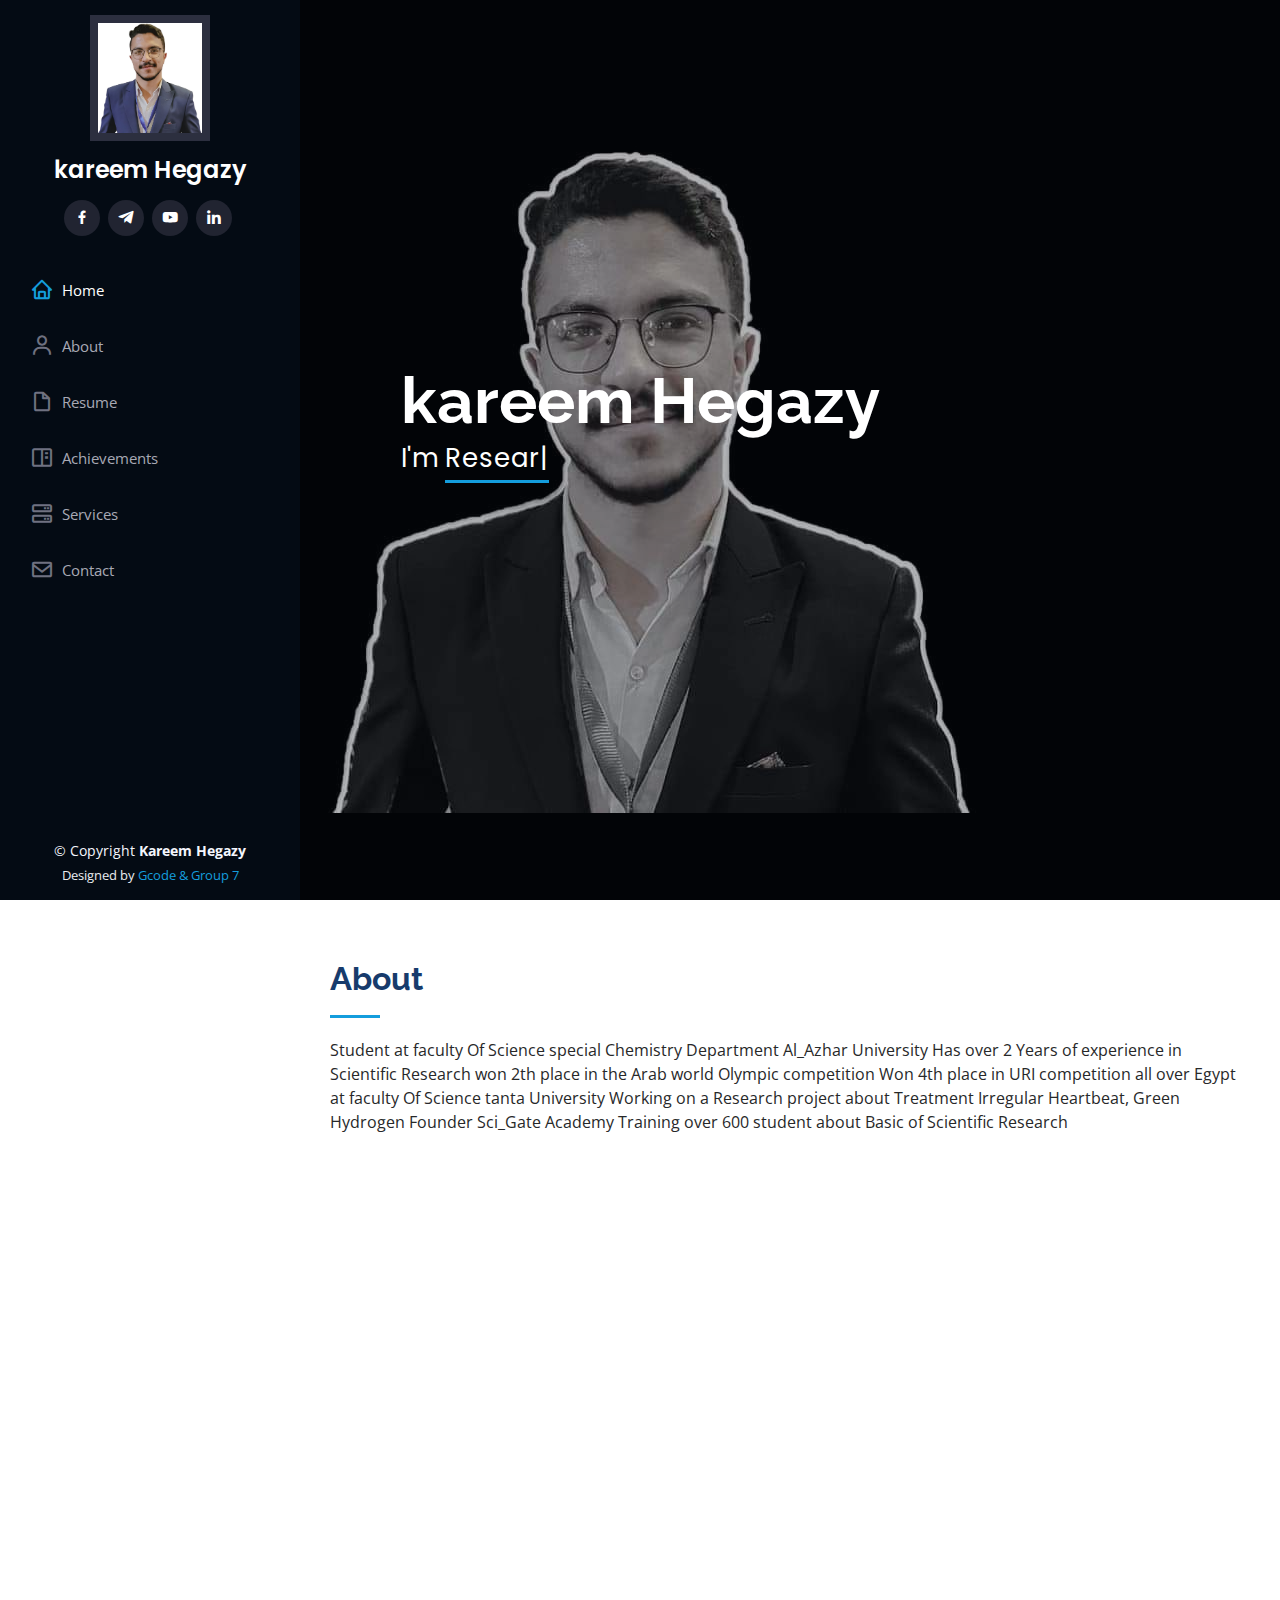
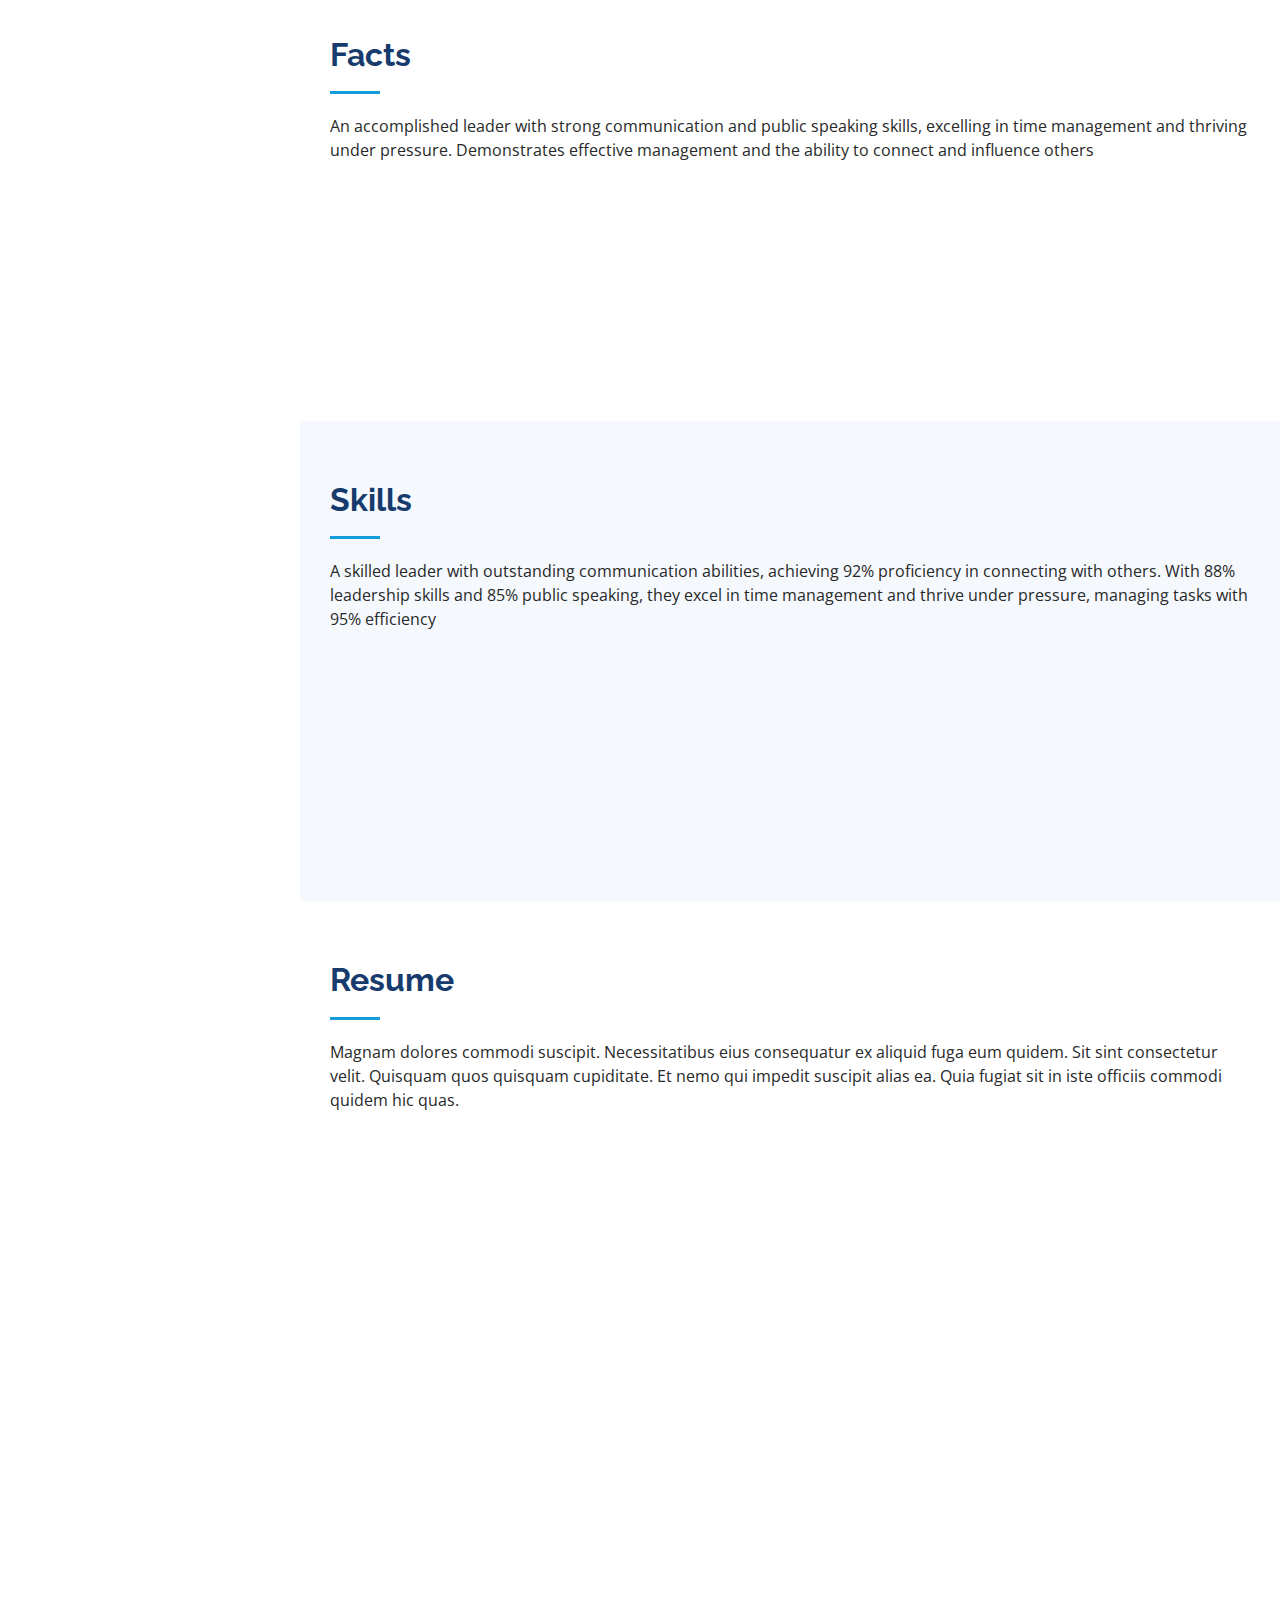
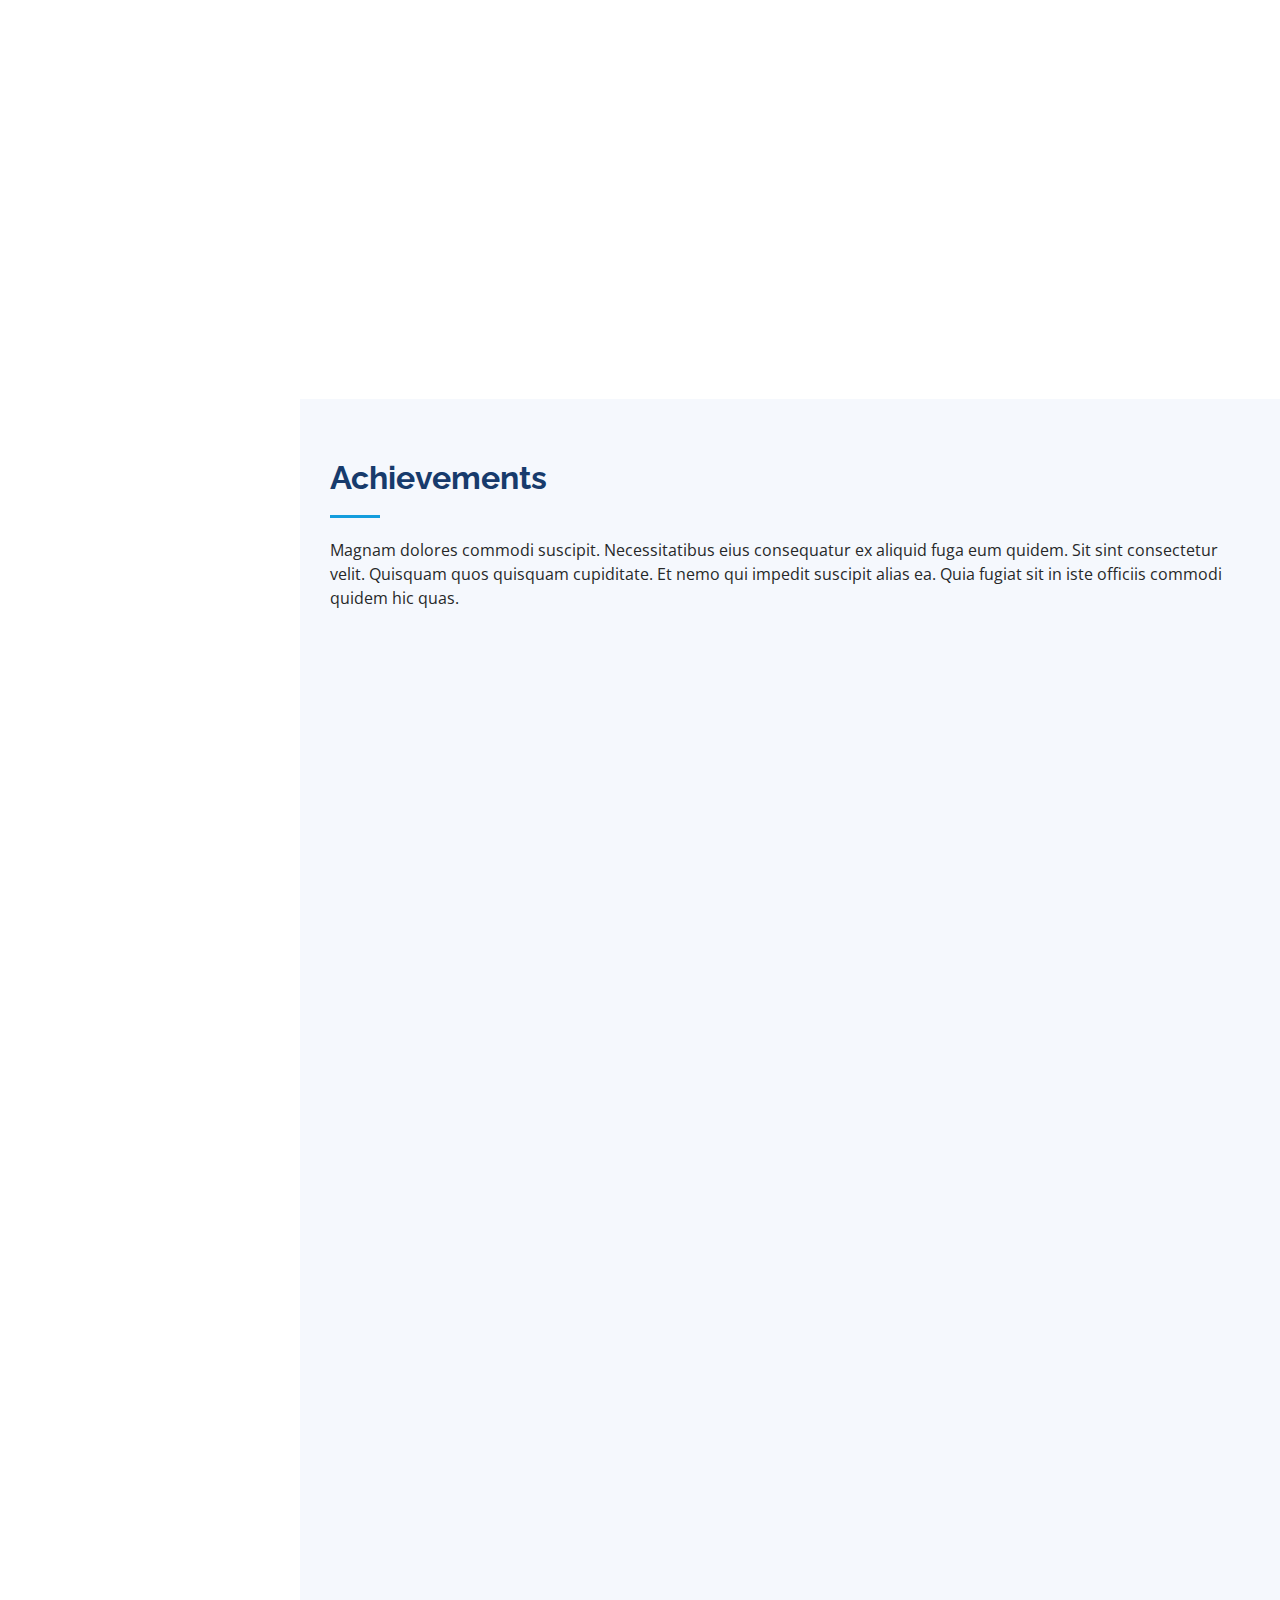
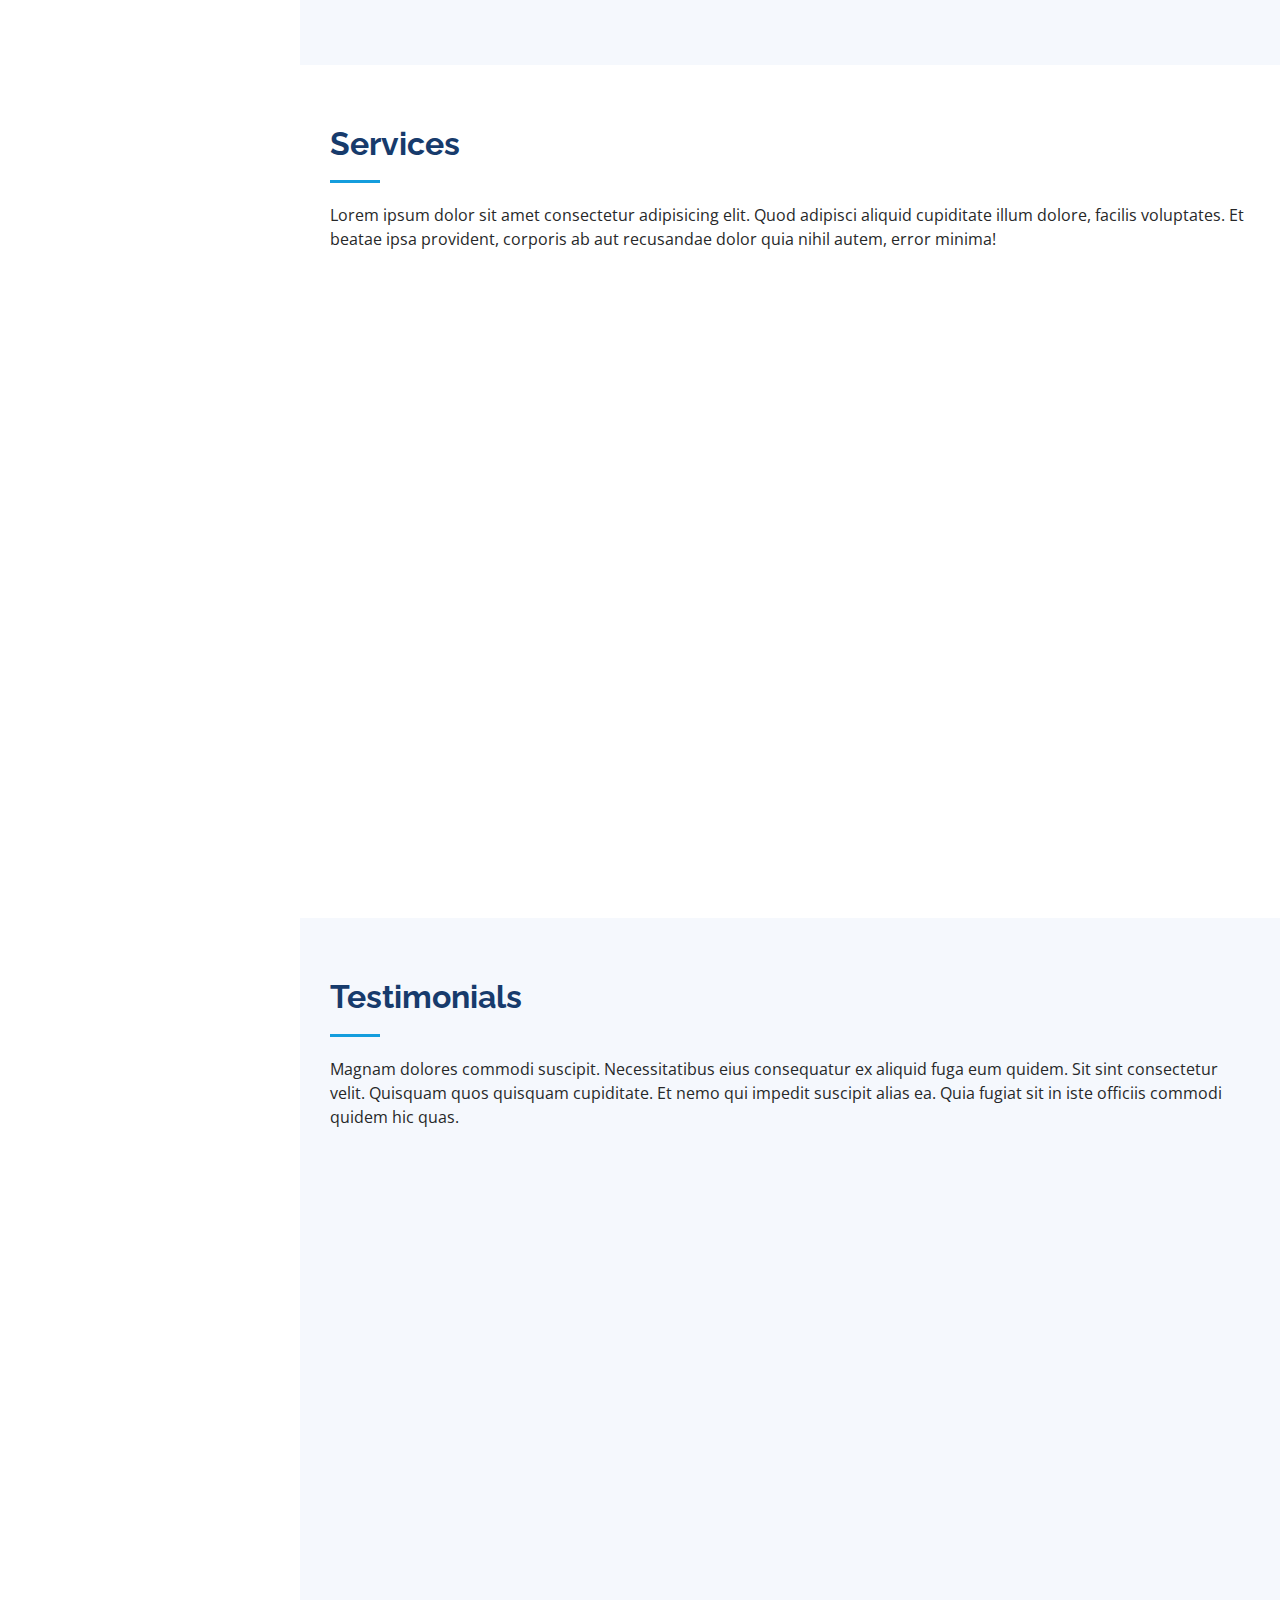
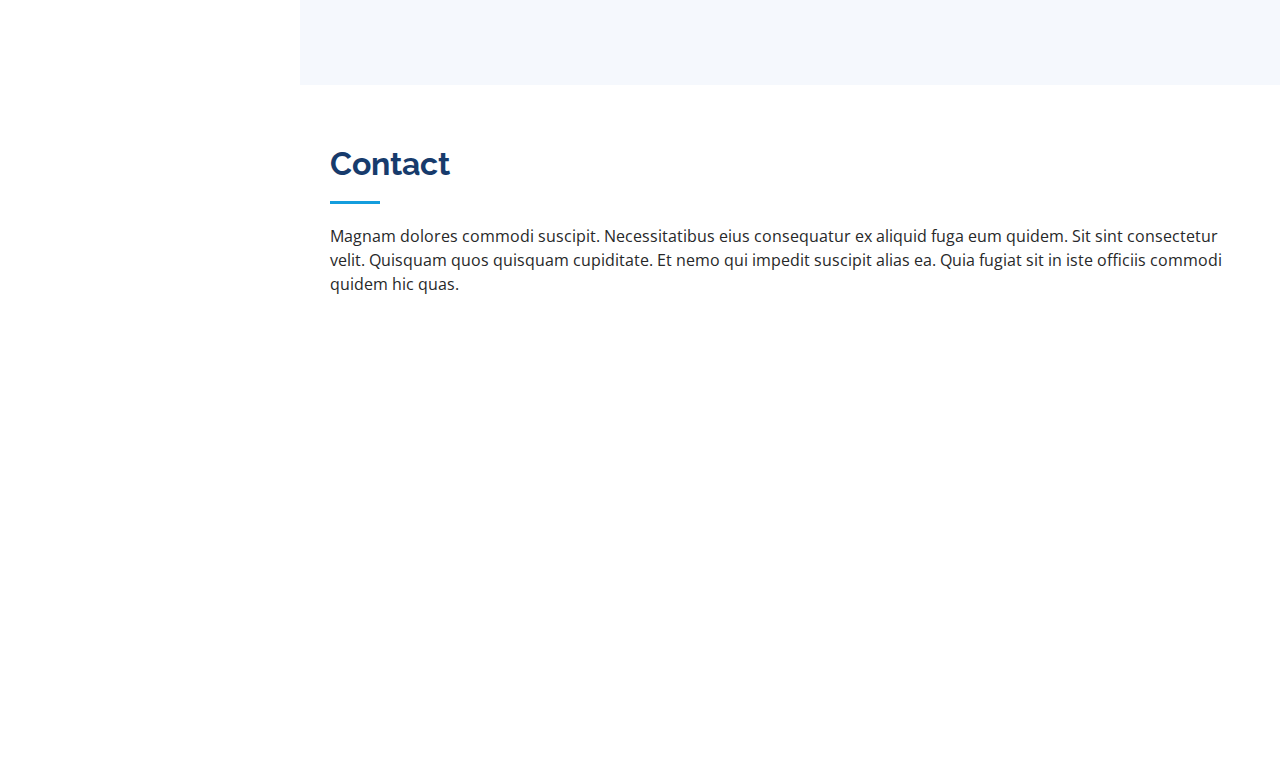
==== index.html @ bfe81e35 "files up" ====
<!DOCTYPE html>
<html lang="en">

<head>
  <meta charset="utf-8">
  <meta content="width=device-width, initial-scale=1.0" name="viewport">

  <title>Kareem Hegazy</title>
  <meta content="" name="description">
  <meta content="" name="keywords">

  <!-- Favicons -->
  <link href="assets/img/favicon.png" rel="icon">
  <link href="assets/img/apple-touch-icon.png" rel="apple-touch-icon">

  <!-- Google Fonts -->
  <link href="https://fonts.googleapis.com/css?family=Open+Sans:300,300i,400,400i,600,600i,700,700i|Raleway:300,300i,400,400i,500,500i,600,600i,700,700i|Poppins:300,300i,400,400i,500,500i,600,600i,700,700i" rel="stylesheet">

  <!-- Vendor CSS Files -->
  <link href="assets/vendor/aos/aos.css" rel="stylesheet">
  <link href="assets/vendor/bootstrap/css/bootstrap.min.css" rel="stylesheet">
  <link href="assets/vendor/bootstrap-icons/bootstrap-icons.css" rel="stylesheet">
  <link href="assets/vendor/boxicons/css/boxicons.min.css" rel="stylesheet">
  <link href="assets/vendor/glightbox/css/glightbox.min.css" rel="stylesheet">
  <link href="assets/vendor/swiper/swiper-bundle.min.css" rel="stylesheet">

  <!-- Template Main CSS File -->
  <link href="assets/css/style.css" rel="stylesheet">

  
</head>

<body>

  <!-- ======= Mobile nav toggle button ======= -->
  <i class="bi bi-list mobile-nav-toggle d-xl-none"></i>

  <!-- ======= Header ======= -->
  <header id="header">
    <div class="d-flex flex-column">

      <div class="profile">
        <img src="assets/img/gededa.jpg">
        <h1 class="text-light"><a href="index.html">kareem Hegazy</a></h1>
        <div class="social-links mt-3 text-center">
          <!-- <a href="#" class="twitter"><i class="bx bxl-twitter"></i></a> -->
          <a href="https://www.facebook.com/kareem.hegazy.944" class="facebook"><i class="bx bxl-facebook"></i></a>
          <a href="https://t.me/kareemHigazy" class="telegram"><i class="bx bxl-telegram"></i></a>
          <a href="https://youtube.com/@kareemhegazy7489?si=UJmuhd5gqZjFQ_Sa" class="youtube"><i class="bx bxl-youtube "></i></a>
          <a href="https://www.linkedin.com/in/kareem-hegazy-0a4496264" class="linkedin"><i class="bx bxl-linkedin"></i></a>
        </div>
      </div>

      <nav id="navbar" class="nav-menu navbar">
        <ul>
          <li><a href="#hero" class="nav-link scrollto active"><i class="bx bx-home"></i> <span>Home</span></a></li>
          <li><a href="#about" class="nav-link scrollto"><i class="bx bx-user"></i> <span>About</span></a></li>
          <li><a href="#resume" class="nav-link scrollto"><i class="bx bx-file-blank"></i> <span>Resume</span></a></li>
          <li><a href="#portfolio" class="nav-link scrollto"><i class="bx bx-book-content"></i> <span>Achievements</span></a></li>
          <li><a href="#services" class="nav-link scrollto"><i class="bx bx-server"></i> <span>Services</span></a></li>
          <li><a href="#contact" class="nav-link scrollto"><i class="bx bx-envelope"></i> <span>Contact</span></a></li>
        </ul>
      </nav><!-- .nav-menu -->
    </div>
  </header><!-- End Header -->

  <!-- ======= Hero Section ======= -->
  <section id="hero" class="d-flex flex-column justify-content-center align-items-center">
    <div class="hero-container" data-aos="fade-in">
      <h1>kareem Hegazy</h1>
      <p>I'm <span class="typed" data-typed-items=" Researcher, Chemist"></span></p>
    </div>
  </section><!-- End Hero -->

  <main id="main">

    <!-- ======= About Section ======= -->
    <section id="about" class="about">
      <div class="container">

        <div class="section-title">
          <h2>About</h2>
          <p>Student at faculty Of Science special Chemistry Department Al_Azhar University
             Has over 2 Years of experience in Scientific Research
             won 2th place in the Arab world Olympic competition
             Won 4th place in URI competition all over Egypt at faculty Of Science tanta University
             Working on a Research project about Treatment Irregular Heartbeat, Green Hydrogen
             Founder Sci_Gate Academy
             Training over 600 student about Basic of Scientific Research</p>
        </div>

        <div class="row">
          <div class="col-lg-4" data-aos="fade-right">
            <img src="assets/img/badlasoda.jpg" class="img-fluid" alt="">
          </div>
          <div class="col-lg-8 pt-4 pt-lg-0 content" data-aos="fade-left">
            <h3>Chemist &amp; Researcher.</h3>
            <p class="fst-italic">
              I don't like working hard, but being smart as usual. That's why these are facts about me
            </p>
            <div class="row">
              <div class="col-lg-6">
                <ul>
                  <li><i class="bi bi-chevron-right"></i> <strong>Birthday:</strong> <span>24 November 2002</span></li>
                  <li><i class="bi bi-chevron-right"></i> <strong>Website:</strong> <span>www.KareemHegazy.com</span></li>
                  <li><i class="bi bi-chevron-right"></i> <strong>Phone:</strong> <span>01125678826</span></li>
                  <li><i class="bi bi-chevron-right"></i> <strong>City:</strong> <span>Ain Shams-cairo</span></li>
                </ul>
                
              </div>
              <div class="col-lg-6">
                <ul>
                  <li><i class="bi bi-chevron-right"></i> <strong>Age:</strong> <span>21</span></li>
                  <li><i class="bi bi-chevron-right"></i> <strong>Degree:</strong> <span>student</span></li>
                  <li><i class="bi bi-chevron-right"></i> <strong>PhEmailone:</strong> <span>kareemhegazy57@gmail.com</span></li>
                  <!-- <li><i class="bi bi-chevron-right"></i> <strong>Freelance:</strong> <span>Available</span></li> -->
                </ul>
              </div>
            </div>
            <p>
              A visionary in the field of Chemistry, leading groundbreaking research in irregular heartbeat treatment and green hydrogen. Founder of Sci_Gate Academy, where he has trained over 600 students in the fundamentals of scientific research.            </p>
          </div>
        </div>

      </div>
    </section><!-- End About Section -->

    <!-- ======= Facts Section ======= -->
    <section id="facts" class="facts">
      <div class="container">

        <div class="section-title">
          <h2>Facts</h2>
          <p>An accomplished leader with strong communication and public speaking skills, excelling in time management and thriving under pressure. Demonstrates effective management and the ability to connect and influence others</p>
        </div>

        <div class="row no-gutters">

          <div class="col-lg-3 col-md-6 d-md-flex align-items-md-stretch" data-aos="fade-up">
            <div class="count-box">
              <i class="bi bi-emoji-smile"></i>
              <span data-purecounter-start="0" data-purecounter-end="232" data-purecounter-duration="1" class="purecounter"></span>
              <p><strong>Happy Clients</strong> consequuntur quae</p>
            </div>
          </div>

          <div class="col-lg-3 col-md-6 d-md-flex align-items-md-stretch" data-aos="fade-up" data-aos-delay="100">
            <div class="count-box">
              <i class="bi bi-journal-richtext"></i>
              <span data-purecounter-start="0" data-purecounter-end="521" data-purecounter-duration="1" class="purecounter"></span>
              <p><strong>Projects</strong> adipisci atque cum quia aut</p>
            </div>
          </div>

          <div class="col-lg-3 col-md-6 d-md-flex align-items-md-stretch" data-aos="fade-up" data-aos-delay="200">
            <div class="count-box">
              <i class="bi bi-headset"></i>
              <span data-purecounter-start="0" data-purecounter-end="1453" data-purecounter-duration="1" class="purecounter"></span>
              <p><strong>Hours Of Support</strong> aut commodi quaerat</p>
            </div>
          </div>

          <div class="col-lg-3 col-md-6 d-md-flex align-items-md-stretch" data-aos="fade-up" data-aos-delay="300">
            <div class="count-box">
              <i class="bi bi-people"></i>
              <span data-purecounter-start="0" data-purecounter-end="32" data-purecounter-duration="1" class="purecounter"></span>
              <p><strong>Hard Workers</strong> rerum asperiores dolor</p>
            </div>
          </div>

        </div>

      </div>
    </section><!-- End Facts Section -->

    <!-- ======= Skills Section ======= -->
    <section id="skills" class="skills section-bg">
      <div class="container">

        <div class="section-title">
          <h2>Skills</h2>
          <p>A skilled leader with outstanding communication abilities, achieving 92% proficiency in connecting with others. With 88% leadership skills and 85% public speaking, they excel in time management and thrive under pressure, managing tasks with 95% efficiency</p>
        </div>

        <div class="row skills-content">

          <div class="col-lg-6" data-aos="fade-up">

            <div class="progress">
              <span class="skill">ledearship<i class="val">88%</i></span>
              <div class="progress-bar-wrap">
                <div class="progress-bar" role="progressbar" aria-valuenow="88" aria-valuemin="0" aria-valuemax="100"></div>
              </div>
            </div>

            <div class="progress">
              <span class="skill">Time management <i class="val">85%</i></span>
              <div class="progress-bar-wrap">
                <div class="progress-bar" role="progressbar" aria-valuenow="85" aria-valuemin="0" aria-valuemax="100"></div>
              </div>
            </div>

            <div class="progress">
              <span class="skill">communication <i class="val">92%</i></span>
              <div class="progress-bar-wrap">
                <div class="progress-bar" role="progressbar" aria-valuenow="92" aria-valuemin="0" aria-valuemax="100"></div>
              </div>
            </div>

          </div>

          <div class="col-lg-6" data-aos="fade-up" data-aos-delay="100">

            <div class="progress">
              <span class="skill">management <i class="val">82%</i></span>
              <div class="progress-bar-wrap">
                <div class="progress-bar" role="progressbar" aria-valuenow="82" aria-valuemin="0" aria-valuemax="100"></div>
              </div>
            </div>

            <div class="progress">
              <span class="skill">work under pressure <i class="val">95%</i></span>
              <div class="progress-bar-wrap">
                <div class="progress-bar" role="progressbar" aria-valuenow="95" aria-valuemin="0" aria-valuemax="100"></div>
              </div>
            </div>

            <div class="progress">
              <span class="skill">Public speaking <i class="val">85%</i></span>
              <div class="progress-bar-wrap">
                <div class="progress-bar" role="progressbar" aria-valuenow="85" aria-valuemin="0" aria-valuemax="100"></div>
              </div>
            </div>

          </div>

        </div>

      </div>
    </section><!-- End Skills Section -->

    <!-- ======= Resume Section ======= -->
    <section id="resume" class="resume">
      <div class="container">

        <div class="section-title">
          <h2>Resume</h2>
          <p>Magnam dolores commodi suscipit. Necessitatibus eius consequatur ex aliquid fuga eum quidem. Sit sint consectetur velit. Quisquam quos quisquam cupiditate. Et nemo qui impedit suscipit alias ea. Quia fugiat sit in iste officiis commodi quidem hic quas.</p>
        </div>

        <div class="row">
          <div class="col-lg-6" data-aos="fade-up">
            <h3 class="resume-title">Sumary</h3>
            <div class="resume-item pb-0">
              <h4>Kareem Hegazy</h4>
              <p><em>Lorem ipsum dolor sit amet consectetur adipisicing elit. At, corrupti! Possimus asperiores molestias iure expedita velit ipsam commodi magni, cum modi voluptate ut, sed obcaecati corporis officia dolore suscipit veniam.</em></p>
              <ul>
                <li>Portland par 127,Orlando, FL</li>
                <li>01125678826</li>
                <li>kareemhegazy57@gmail.com</li>
              </ul>
            </div>

            <h3 class="resume-title">Education</h3>
            <div class="resume-item">
              <h4>Chemist &amp; Researcher</h4>
              <h5>2021 - 2025</h5>
              <p><em>sky Academy,agri youth Academy</em></p>
              <p>Student at faculty Of Science special Chemistry Department Al_Azhar University</p>
            </div>
            <div class="resume-item">
              <h4>Researcher</h4>
              <h5>2022 - 2024</h5>
              <p><em>sci-gate</em></p>
              <p>Lorem ipsum dolor sit amet consectetur, adipisicing elit. Necessitatibus nemo vel repellat voluptatibus in nulla animi quo? Deleniti laborum sit est eius inventore accusamus in eveniet delectus, ipsum magni esse.</p>
            </div>
          </div>
          <div class="col-lg-6" data-aos="fade-up" data-aos-delay="100">
            <h3 class="resume-title">Professional Experience</h3>
            <div class="resume-item">
              <h4>Chemist & Researcher</h4>
              <h5>2022 - 2024</h5>
              <p><em>sci-gate </em></p>
              <ul>
                <li>Conducted research on special chemistry projects related to chemical properties and processes</li>
                <li>Collaborated with a team of chemists to analyze chemical compounds and enhance lab techniques. </li>
                <li>Utilized advanced laboratory equipment and chemical analysis software to perform experiments.</li>
                <li>Assisted in mentoring junior researchers and students in the chemistry department.</li>
              </ul>
            </div>
            <div class="resume-item">
              <h4>Student Researcher</h4>
              <h5>2021 - 2022</h5>
              <p><em>Faculty of Science, Al-Azhar University</em></p>
              <ul>
                <li>Participated in academic research projects in special chemistry fields..</li>
                <li>Worked closely with professors and peers to develop experimental methods.</li>
                <li>Analyzed data using scientific methods and reported findings to supervisors.</li>
                <li>Assisted in preparing lab reports and documentation for ongoing research projects</li>
              </ul>
            </div>
          </div>
        </div>

      </div>
    </section><!-- End Resume Section -->

    <!-- ======= Portfolio Section ======= -->
    <section id="portfolio" class="portfolio section-bg">
      <div class="container">

        <div class="section-title">
          <h2>Achievements</h2>
          <p>Magnam dolores commodi suscipit. Necessitatibus eius consequatur ex aliquid fuga eum quidem. Sit sint consectetur velit. Quisquam quos quisquam cupiditate. Et nemo qui impedit suscipit alias ea. Quia fugiat sit in iste officiis commodi quidem hic quas.</p>
        </div>

        <div class="row" data-aos="fade-up">
          <div class="col-lg-12 d-flex justify-content-center">
            <ul id="portfolio-flters">
              <li data-filter="*" class="filter-active">All</li>
              <li data-filter=".filter-app">1</li>
              <li data-filter=".filter-card">2</li>
              <li data-filter=".filter-web">3</li>
            </ul>
          </div>
        </div>

        <div class="row portfolio-container" data-aos="fade-up" data-aos-delay="100">

          <div class="col-lg-4 col-md-6 portfolio-item filter-app">
            <div class="portfolio-wrap">
              <img src="assets/img/portfolio/pro-1.jpg" class="img-fluid" alt="">
              <div class="portfolio-links">
                <a href="assets/img/portfolio/pro-2.jpg" data-gallery="portfolioGallery" class="portfolio-lightbox" title="App 1"><i class="bx bx-plus"></i></a>
                <a href="portfolio-details.html" title="More Details"><i class="bx bx-link"></i></a>
              </div>
            </div>
          </div>

          <div class="col-lg-4 col-md-6 portfolio-item filter-web">
            <div class="portfolio-wrap">
              <img src="assets/img/portfolio/pro-3.jpg" class="img-fluid" alt="">
              <div class="portfolio-links">
                <a href="assets/img/portfolio/pro-4.jpg" data-gallery="portfolioGallery" class="portfolio-lightbox" title="Web 3"><i class="bx bx-plus"></i></a>
                <a href="portfolio-details.html" title="More Details"><i class="bx bx-link"></i></a>
              </div>
            </div>
          </div>

          <div class="col-lg-4 col-md-6 portfolio-item filter-app">
            <div class="portfolio-wrap">
              <img src="assets/img/portfolio/pro-5.jpg" class="img-fluid" alt="">
              <div class="portfolio-links">
                <a href="assets/img/portfolio/pro-6.jpg" data-gallery="portfolioGallery" class="portfolio-lightbox" title="App 2"><i class="bx bx-plus"></i></a>
                <a href="portfolio-details.html" title="More Details"><i class="bx bx-link"></i></a>
              </div>
            </div>
          </div>

          <div class="col-lg-4 col-md-6 portfolio-item filter-card">
            <div class="portfolio-wrap">
              <img src="assets/img/portfolio/pro-7.jpg" class="img-fluid" alt="">
              <div class="portfolio-links">
                <a href="assets/img/portfolio/pro-8.jpg" data-gallery="portfolioGallery" class="portfolio-lightbox" title="Card 2"><i class="bx bx-plus"></i></a>
                <a href="portfolio-details.html" title="More Details"><i class="bx bx-link"></i></a>
              </div>
            </div>
          </div>

          <div class="col-lg-4 col-md-6 portfolio-item filter-web">
            <div class="portfolio-wrap">
              <img src="assets/img/portfolio/pro-9.jpg" class="img-fluid" alt="">
              <div class="portfolio-links">
                <a href="assets/img/portfolio/pro-10.jpg" data-gallery="portfolioGallery" class="portfolio-lightbox" title="Web 2"><i class="bx bx-plus"></i></a>
                <a href="portfolio-details.html" title="More Details"><i class="bx bx-link"></i></a>
              </div>
            </div>
          </div>

          <div class="col-lg-4 col-md-6 portfolio-item filter-app">
            <div class="portfolio-wrap">
              <img src="assets/img/portfolio/pro-11.jpg" class="img-fluid" alt="">
              <div class="portfolio-links">
                <a href="assets/img/portfolio/pro-12.jpg" data-gallery="portfolioGallery" class="portfolio-lightbox" title="App 3"><i class="bx bx-plus"></i></a>
                <a href="portfolio-details.html" title="More Details"><i class="bx bx-link"></i></a>
              </div>
            </div>
          </div>

          <div class="col-lg-4 col-md-6 portfolio-item filter-card">
            <div class="portfolio-wrap">
              <img src="assets/img/portfolio/pro-11.jpg" class="img-fluid" alt="">
              <div class="portfolio-links">
                <a href="assets/img/portfolio/pro-5.jpg" data-gallery="portfolioGallery" class="portfolio-lightbox" title="Card 1"><i class="bx bx-plus"></i></a>
                <a href="portfolio-details.html" title="More Details"><i class="bx bx-link"></i></a>
              </div>
            </div>
          </div>

          <div class="col-lg-4 col-md-6 portfolio-item filter-card">
            <div class="portfolio-wrap">
              <img src="assets/img/portfolio/pro-5.jpg" class="img-fluid" alt="">
              <div class="portfolio-links">
                <a href="assets/img/portfolio/pro-8.jpg" data-gallery="portfolioGallery" class="portfolio-lightbox" title="Card 3"><i class="bx bx-plus"></i></a>
                <a href="portfolio-details.html" title="More Details"><i class="bx bx-link"></i></a>
              </div>
            </div>
          </div>

          <div class="col-lg-4 col-md-6 portfolio-item filter-web">
            <div class="portfolio-wrap">
              <img src="assets/img/portfolio/pro-7.jpg" class="img-fluid" alt="">
              <div class="portfolio-links">
                <a href="assets/img/portfolio/pro-4.jpg" data-gallery="portfolioGallery" class="portfolio-lightbox" title="Web 3"><i class="bx bx-plus"></i></a>
                <a href="portfolio-details.html" title="More Details"><i class="bx bx-link"></i></a>
              </div>
            </div>
          </div>

        </div>

      </div>
    </section><!-- End Portfolio Section -->

    <!-- ======= Services Section ======= -->
    <section id="services" class="services">
      <div class="container">

        <div class="section-title">
          <h2>Services</h2>
          <p>
            Lorem ipsum dolor sit amet consectetur adipisicing elit. Quod adipisci aliquid cupiditate illum dolore, facilis voluptates. Et beatae ipsa provident, corporis ab aut recusandae dolor quia nihil autem, error minima!
        </p>
      
          </div>

        <div class="row">
          <div class="col-lg-4 col-md-6 icon-box" data-aos="fade-up">
            <div class="icon"><i class="bi bi-briefcase"></i></div>
            <h4 class="title"><a href="">courses</a></h4>
            <p class="description">Lorem ipsum dolor sit amet consectetur adipisicing elit. Id veniam at in fugit quibusdam. Magni nam, hic ullam iste reiciendis ea in provident repellendus atque, quisquam eligendi quae tempora ducimus!</p>
          </div>
          <div class="col-lg-4 col-md-6 icon-box" data-aos="fade-up" data-aos-delay="100">
            <div class="icon"><i class="bi bi-card-checklist"></i></div>
            <h4 class="title"><a href="">Training</a></h4>
            <p class="description">Lorem ipsum dolor sit, amet consectetur adipisicing elit. Culpa nisi consequatur exercitationem autem cupiditate. Voluptate quae molestias accusamus eveniet tempora, vitae repellat eligendi dolor fugit, veritatis debitis perspiciatis officia quidem.</p>
          </div>
          <div class="col-lg-4 col-md-6 icon-box" data-aos="fade-up" data-aos-delay="200">
            <div class="icon"><i class="bi bi-bar-chart"></i></div>
            <h4 class="title"><a href="">Monitor</a></h4>
            <p class="description">Lorem ipsum, dolor sit amet consectetur adipisicing elit. Possimus, officiis vel doloremque, veniam perferendis accusamus iure vero, autem ea iusto magni? Pariatur provident quis obcaecati nemo asperiores consequatur labore alias!</p>
          </div>
          <div class="col-lg-4 col-md-6 icon-box" data-aos="fade-up" data-aos-delay="300">
            <div class="icon"><i class="bi bi-binoculars"></i></div>
            <h4 class="title"><a href="">Spreading knowledge</a></h4>
            <p class="description">Lorem ipsum, dolor sit amet consectetur adipisicing elit. Natus accusamus est necessitatibus quidem perferendis sed in maxime nostrum ut dolorem, ex dicta perspiciatis dolor, nobis quisquam ad quod modi eius?</p>
          </div>
          <div class="col-lg-4 col-md-6 icon-box" data-aos="fade-up" data-aos-delay="400">
            <div class="icon"><i class="bi bi-brightness-high"></i></div>
            <h4 class="title"><a href="">Content creationing</a></h4>
            <p class="description">Lorem ipsum dolor sit, amet consectetur adipisicing elit. Corrupti ducimus excepturi accusantium ea rem doloribus harum hic facere eos illum ab laboriosam ad totam officia incidunt optio, repellat atque debitis?</p>
          </div>
          <div class="col-lg-4 col-md-6 icon-box" data-aos="fade-up" data-aos-delay="500">
            <div class="icon"><i class="bi bi-calendar4-week"></i></div>
            <h4 class="title"><a href="">Scientific Research</a></h4>
            <p class="description">Lorem ipsum dolor sit amet consectetur adipisicing elit. Est modi impedit iusto ducimus voluptas eligendi, sint sunt exercitationem? Sit suscipit quasi expedita at pariatur asperiores deleniti unde vel commodi repudiandae.</p>
          </div>
        </div>

      </div>
    </section><!-- End Services Section -->

    <!-- ======= Testimonials Section ======= -->
    <section id="testimonials" class="testimonials section-bg">
      <div class="container">

        <div class="section-title">
          <h2>Testimonials</h2>
          <p>Magnam dolores commodi suscipit. Necessitatibus eius consequatur ex aliquid fuga eum quidem. Sit sint consectetur velit. Quisquam quos quisquam cupiditate. Et nemo qui impedit suscipit alias ea. Quia fugiat sit in iste officiis commodi quidem hic quas.</p>
        </div>

        <div class="testimonials-slider swiper" data-aos="fade-up" data-aos-delay="100">
          <div class="swiper-wrapper">

            <div class="swiper-slide">
              <div class="testimonial-item" data-aos="fade-up">
                <p>
                  <i class="bx bxs-quote-alt-left quote-icon-left"></i>
                  Proin iaculis purus consequat sem cure digni ssim donec porttitora entum suscipit rhoncus. Accusantium quam, ultricies eget id, aliquam eget nibh et. Maecen aliquam, risus at semper.
                  <i class="bx bxs-quote-alt-right quote-icon-right"></i>
                </p>
                <img src="assets/img/testimonials/testimonials-1.jpg" class="testimonial-img" alt="">
                <h3>Saul Goodman</h3>
                <h4>Ceo &amp; Founder</h4>
              </div>
            </div><!-- End testimonial item -->

            <div class="swiper-slide">
              <div class="testimonial-item" data-aos="fade-up" data-aos-delay="100">
                <p>
                  <i class="bx bxs-quote-alt-left quote-icon-left"></i>
                  Export tempor illum tamen malis malis eram quae irure esse labore quem cillum quid cillum eram malis quorum velit fore eram velit sunt aliqua noster fugiat irure amet legam anim culpa.
                  <i class="bx bxs-quote-alt-right quote-icon-right"></i>
                </p>
                <img src="assets/img/testimonials/testimonials-2.jpg" class="testimonial-img" alt="">
                <h3>Sara Wilsson</h3>
                <h4>Designer</h4>
              </div>
            </div><!-- End testimonial item -->

            <div class="swiper-slide">
              <div class="testimonial-item" data-aos="fade-up" data-aos-delay="200">
                <p>
                  <i class="bx bxs-quote-alt-left quote-icon-left"></i>
                  Enim nisi quem export duis labore cillum quae magna enim sint quorum nulla quem veniam duis minim tempor labore quem eram duis noster aute amet eram fore quis sint minim.
                  <i class="bx bxs-quote-alt-right quote-icon-right"></i>
                </p>
                <img src="assets/img/testimonials/testimonials-3.jpg" class="testimonial-img" alt="">
                <h3>Jena Karlis</h3>
                <h4>Store Owner</h4>
              </div>
            </div><!-- End testimonial item -->

            <div class="swiper-slide">
              <div class="testimonial-item" data-aos="fade-up" data-aos-delay="300">
                <p>
                  <i class="bx bxs-quote-alt-left quote-icon-left"></i>
                  Fugiat enim eram quae cillum dolore dolor amet nulla culpa multos export minim fugiat minim velit minim dolor enim duis veniam ipsum anim magna sunt elit fore quem dolore labore illum veniam.
                  <i class="bx bxs-quote-alt-right quote-icon-right"></i>
                </p>
                <img src="assets/img/testimonials/ghareeb.jpg" class="testimonial-img" alt="">
                <h3>Gharib shaban</h3>
                <h4>Freelancer</h4>
              </div>
            </div><!-- End testimonial item -->

            <div class="swiper-slide">
              <div class="testimonial-item" data-aos="fade-up" data-aos-delay="400">
                <p>
                  <i class="bx bxs-quote-alt-left quote-icon-left"></i>
                  Quis quorum aliqua sint quem legam fore sunt eram irure aliqua veniam tempor noster veniam enim culpa labore duis sunt culpa nulla illum cillum fugiat legam esse veniam culpa fore nisi cillum quid.
                  <i class="bx bxs-quote-alt-right quote-icon-right"></i>
                </p>
                <img src="assets/img/testimonials/testimonials-5.jpg" class="testimonial-img" alt="">
                <h3>John Larson</h3>
                <h4>Entrepreneur</h4>
              </div>
            </div><!-- End testimonial item -->

          </div>
          <div class="swiper-pagination"></div>
        </div>

      </div>
    </section><!-- End Testimonials Section -->

    <!-- ======= Contact Section ======= -->
    <section id="contact" class="contact">
      <div class="container">

        <div class="section-title">
          <h2>Contact</h2>
          <p>Magnam dolores commodi suscipit. Necessitatibus eius consequatur ex aliquid fuga eum quidem. Sit sint consectetur velit. Quisquam quos quisquam cupiditate. Et nemo qui impedit suscipit alias ea. Quia fugiat sit in iste officiis commodi quidem hic quas.</p>
        </div>

        <div class="row" data-aos="fade-in">

          <div class="col-lg-5 d-flex align-items-stretch">
            <div class="info">
              <div class="address">
                <i class="bi bi-geo-alt"></i>
                <h4>Location:</h4>
                <p>Ain Shams-cairo</p>
              </div>

              <div class="email">
                <i class="bi bi-envelope"></i>
                <h4>Email:</h4>
                <p>kareemhegazy57@gmail.com</p>
              </div>

              <div class="phone">
                <i class="bi bi-phone"></i>
                <h4>Call:</h4>
                <p>01125678806</p>
              </div>
<!-- <p>https://maps.app.goo.gl/MX7KQZdFYNLUPtak7?g_st=ac</p> -->
              <!-- <iframe src="https://www.google.com/maps/dir/30.1313143,31.3397832/Al+shams+club+-+Gate+1/@30.1285715,31.3498602,13z/data=!4m6!4m5!1m0!1m2!1m1!1s0x145815136632ba73:0x87debdc7a7fa8005!3e0" frameborder="0" style="border:0; width: 100%; height: 290px;" allowfullscreen></iframe> -->
              <!-- <div class="whatsp">
                <i class="bi bi-whatsap"></i>
                <h4>Call:</h4>
                <p>01125678806</p>
              </div> -->
            </div>

          </div>

          <!-- <div class="col-lg-7 mt-5 mt-lg-0 d-flex align-items-stretch">
            <form action="forms/contact.php" method="post" role="form" class="php-email-form">
              <div class="row">
                <div class="form-group col-md-6">
                  <label for="name">Your Name</label>
                  <input type="text" name="name" class="form-control" id="name" required>
                </div>
                <div class="form-group col-md-6">
                  <label for="name">Your Email</label>
                  <input type="email" class="form-control" name="email" id="email" required>
                </div>
              </div>
              <div class="form-group">
                <label for="name">Subject</label>
                <input type="text" class="form-control" name="subject" id="subject" required>
              </div>
              <div class="form-group">
                <label for="name">Message</label>
                <textarea class="form-control" name="message" rows="10" required></textarea>
              </div>
              <div class="my-3">
                <div class="loading">Loading</div>
                <div class="error-message"></div>
                <div class="sent-message">Your message has been sent. Thank you!</div>
              </div>
              <div class="text-center"><button type="submit">Send Message</button></div>
            </form>
          </div>

        </div>

      </div> -->
    </section>
    
    <!-- End Contact Section -->

  <!-- </main>End #main -->

  <!-- ======= Footer ======= -->
  <footer id="footer">
    <div class="container">
      <div class="copyright">
        &copy; Copyright <strong><span>Kareem Hegazy</span></strong>
      </div>
      <div class="credits">
       
        Designed by <a href=/">Gcode & Group 7</a>
      </div>
    </div>
  </footer><!-- End  Footer -->
  <a href="#" class="back-to-top d-flex align-items-center justify-content-center"><i class="bi bi-arrow-up-short"></i></a>
  <!-- Vendor JS Files -->
  <script src="assets/vendor/purecounter/purecounter_vanilla.js"></script>
  <script src="assets/vendor/aos/aos.js"></script>
  <script src="assets/vendor/bootstrap/js/bootstrap.bundle.min.js"></script>
  <script src="assets/vendor/glightbox/js/glightbox.min.js"></script>
  <script src="assets/vendor/isotope-layout/isotope.pkgd.min.js"></script>
  <script src="assets/vendor/swiper/swiper-bundle.min.js"></script>
  <script src="assets/vendor/typed.js/typed.umd.js"></script>
  <script src="assets/vendor/waypoints/noframework.waypoints.js"></script>
  <script src="assets/vendor/php-email-form/validate.js"></script>
  <!-- Template Main JS File -->
  <script src="assets/js/main.js"></script>
</body>
</html>
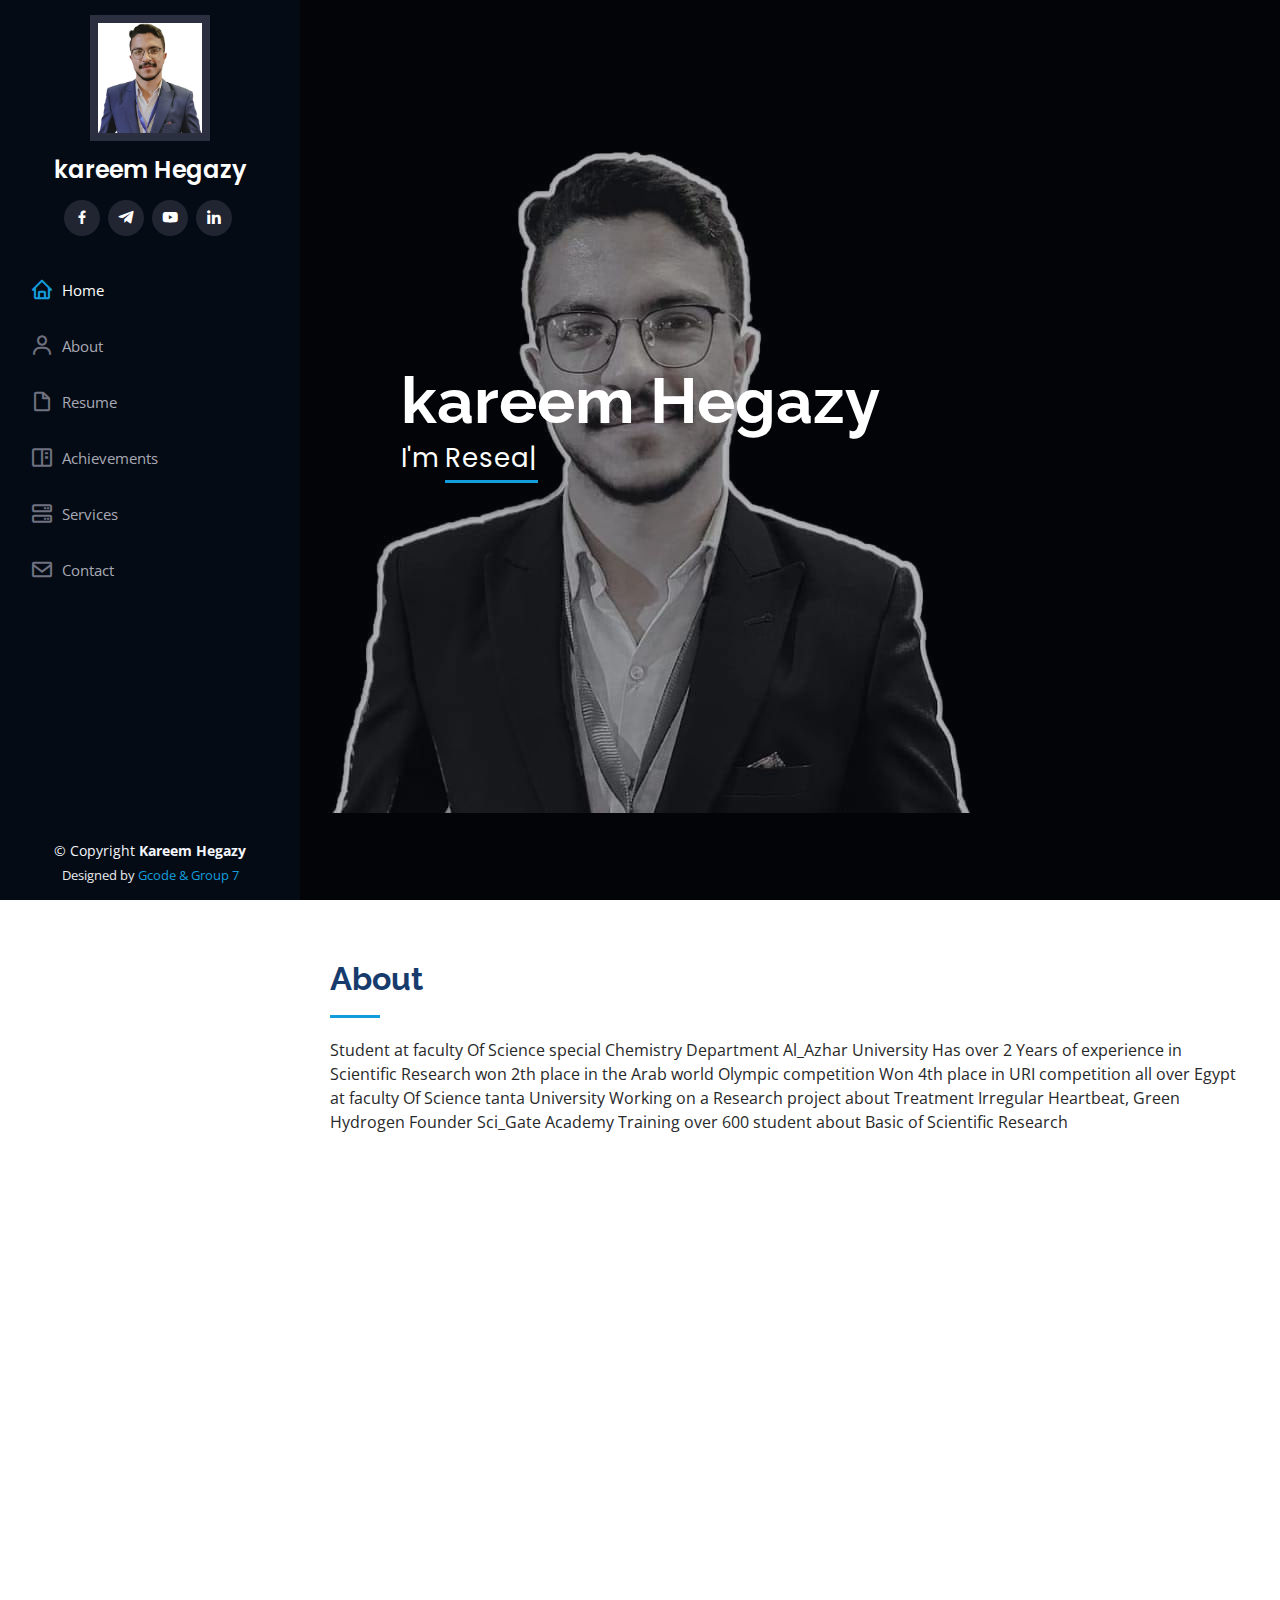
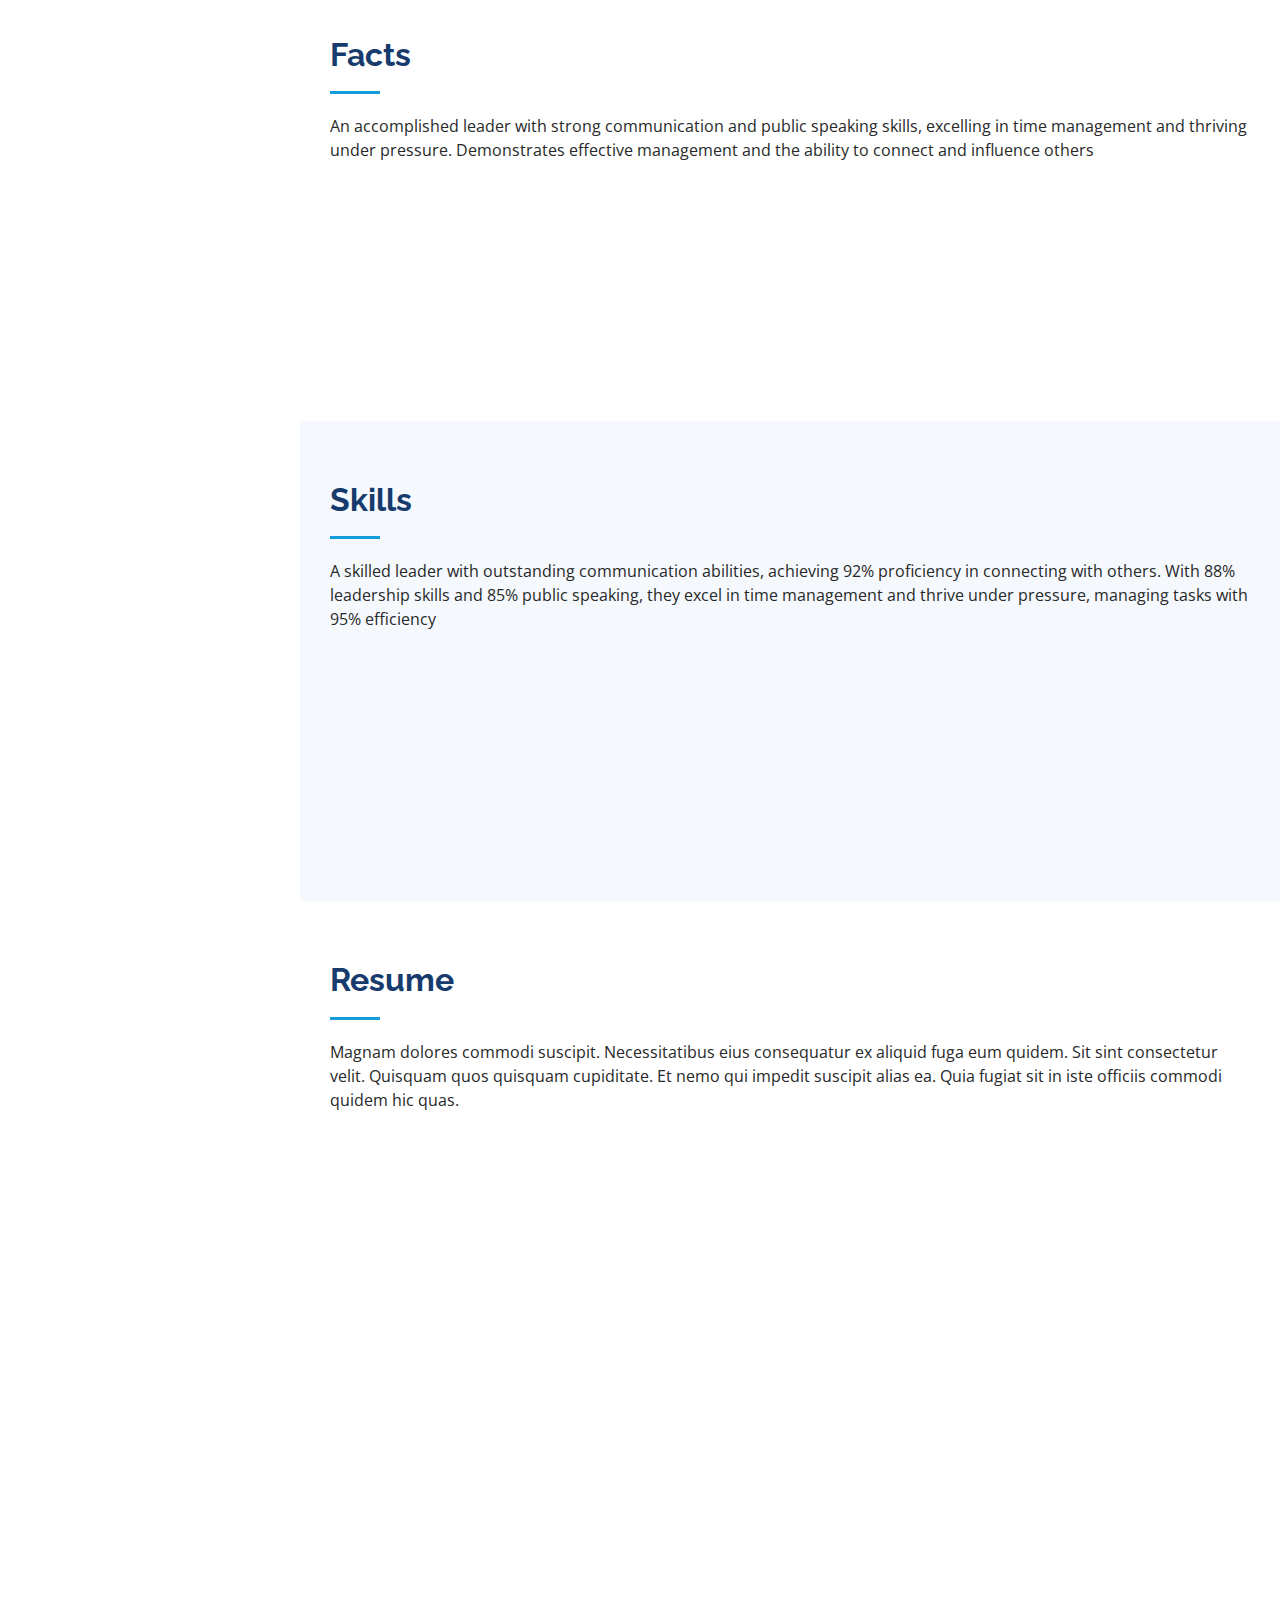
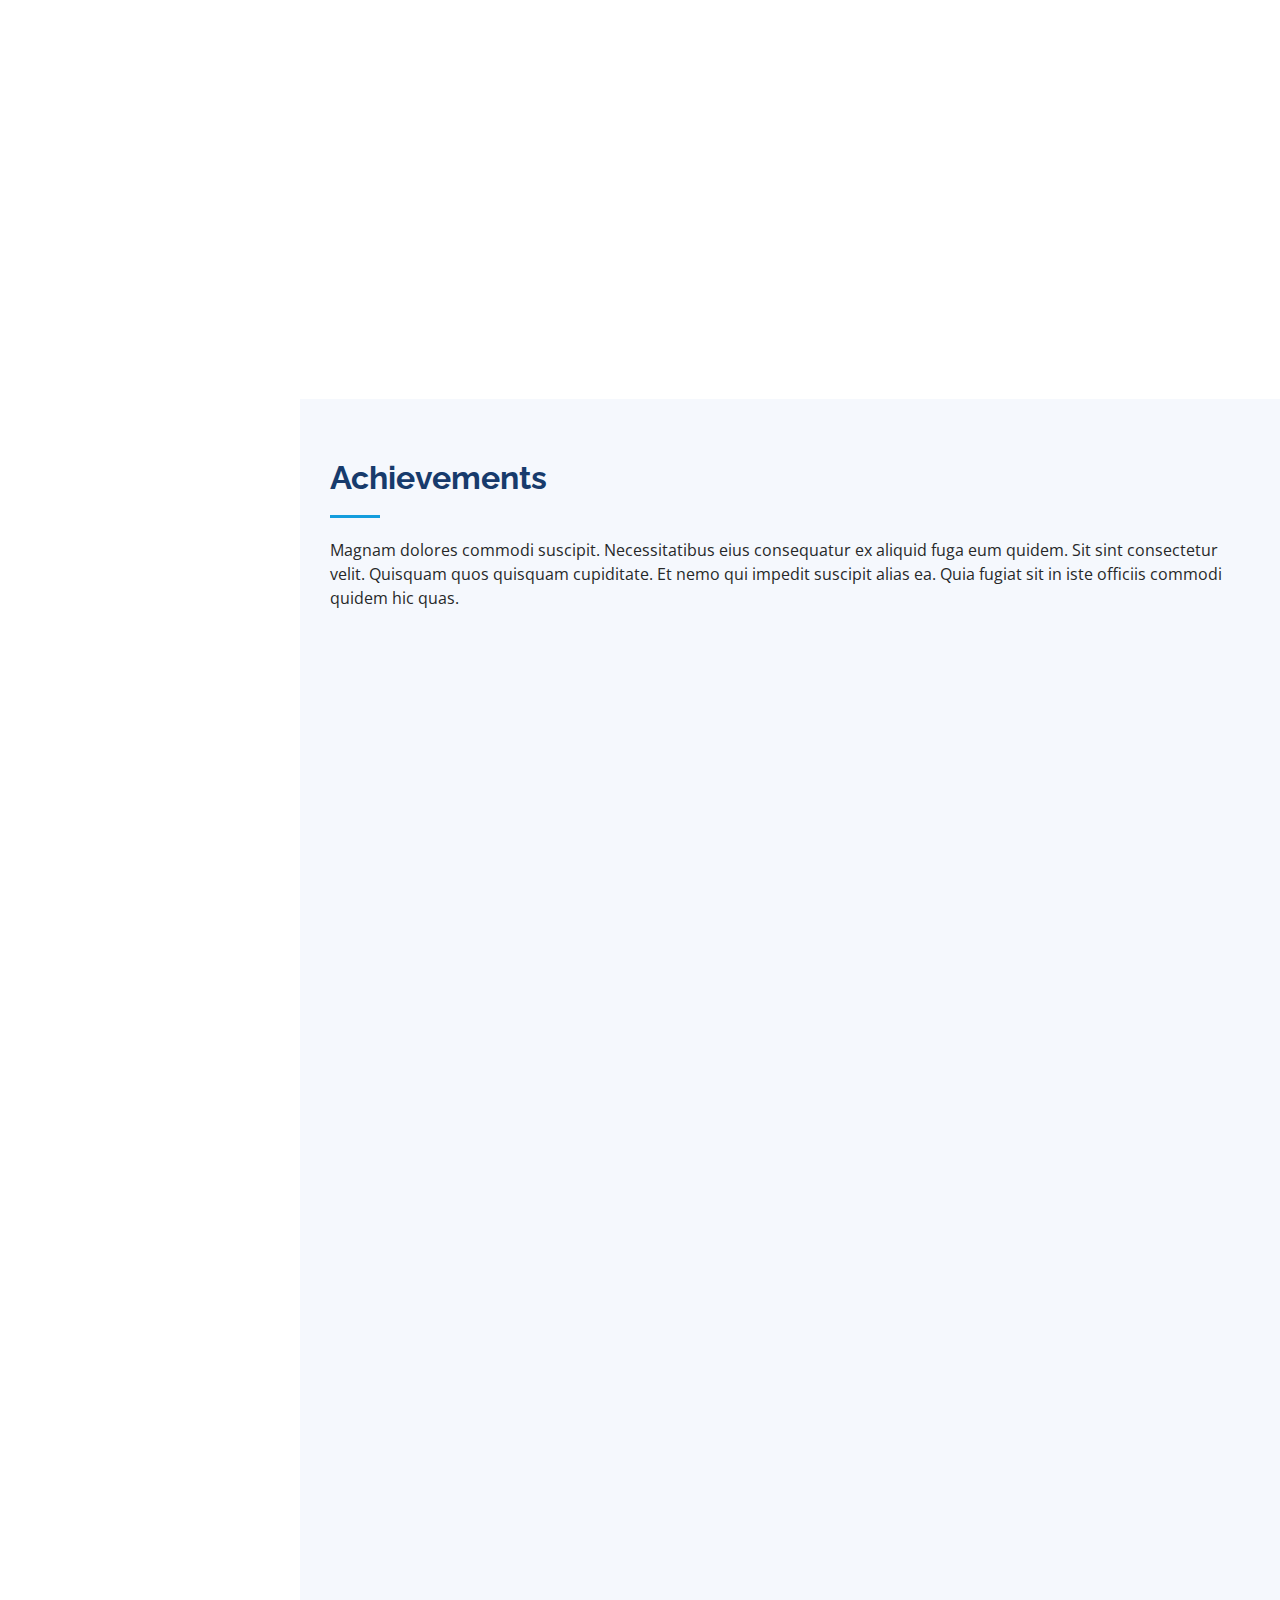
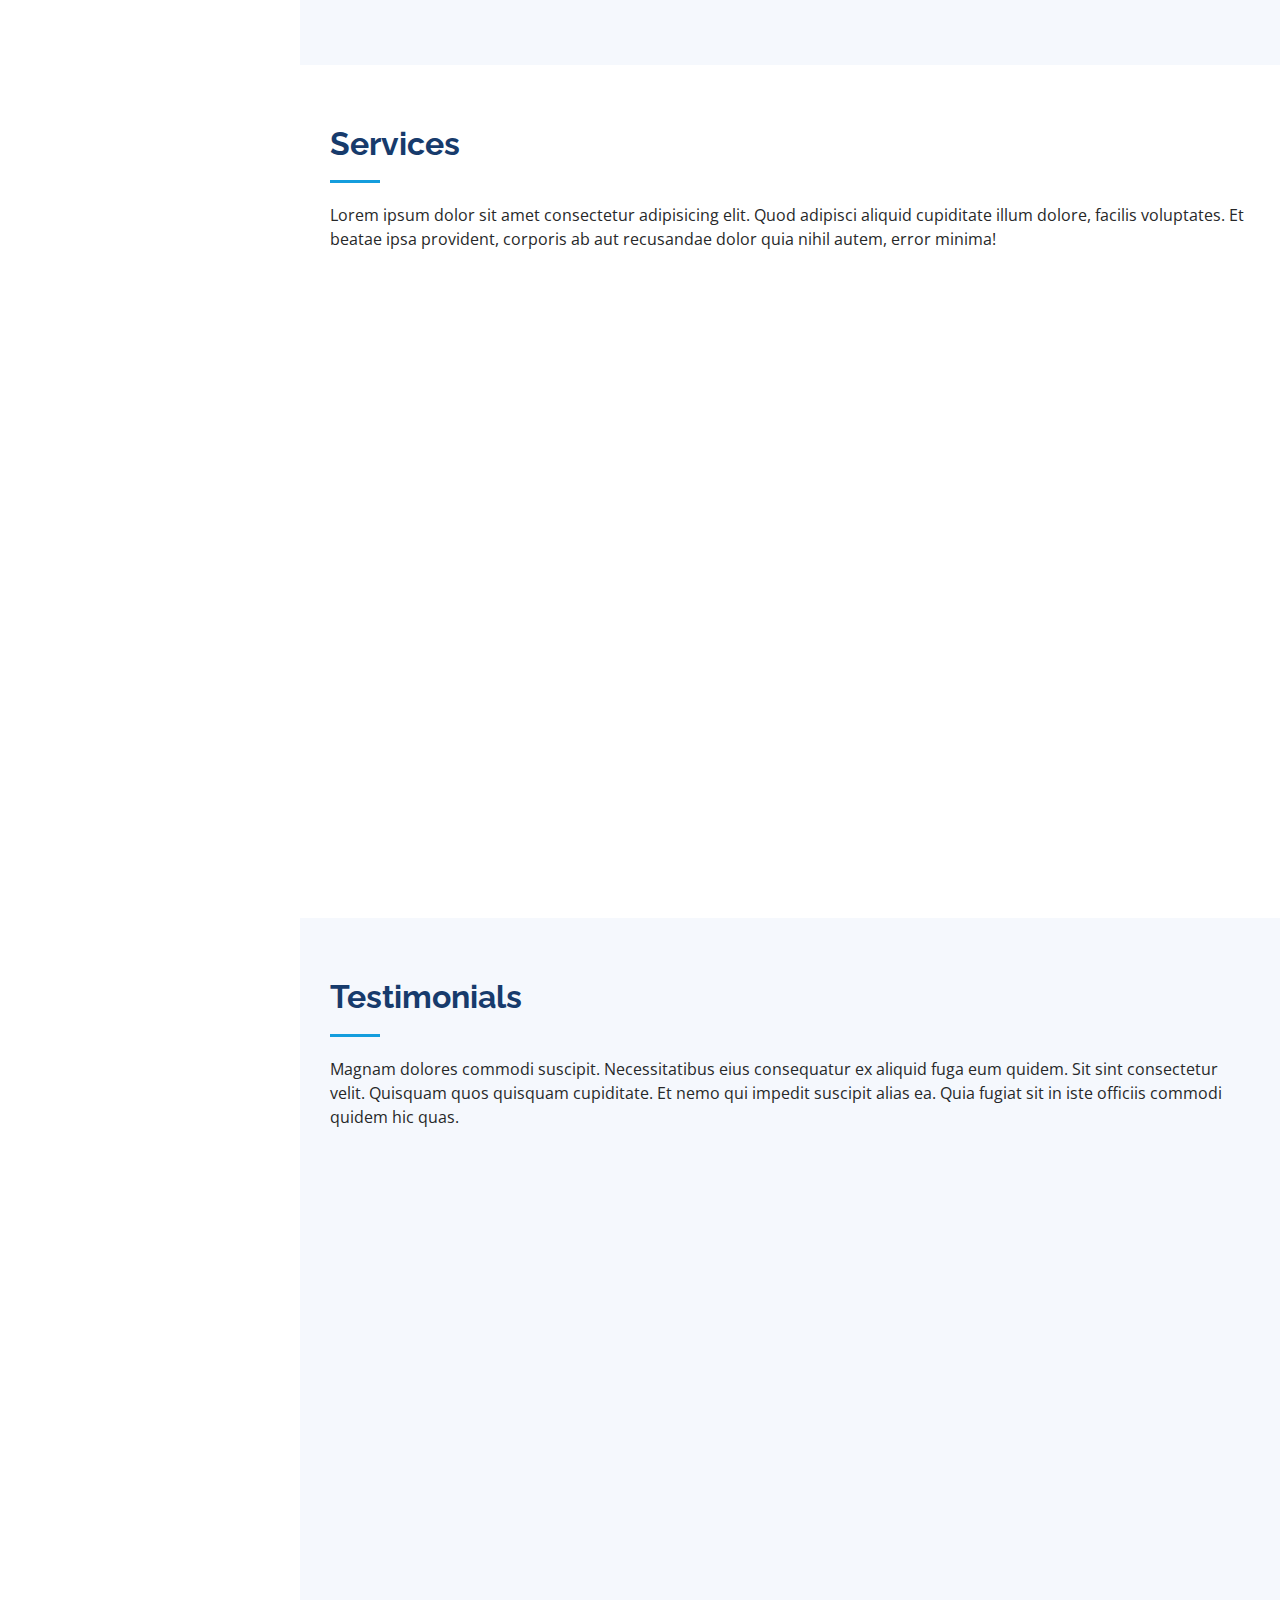
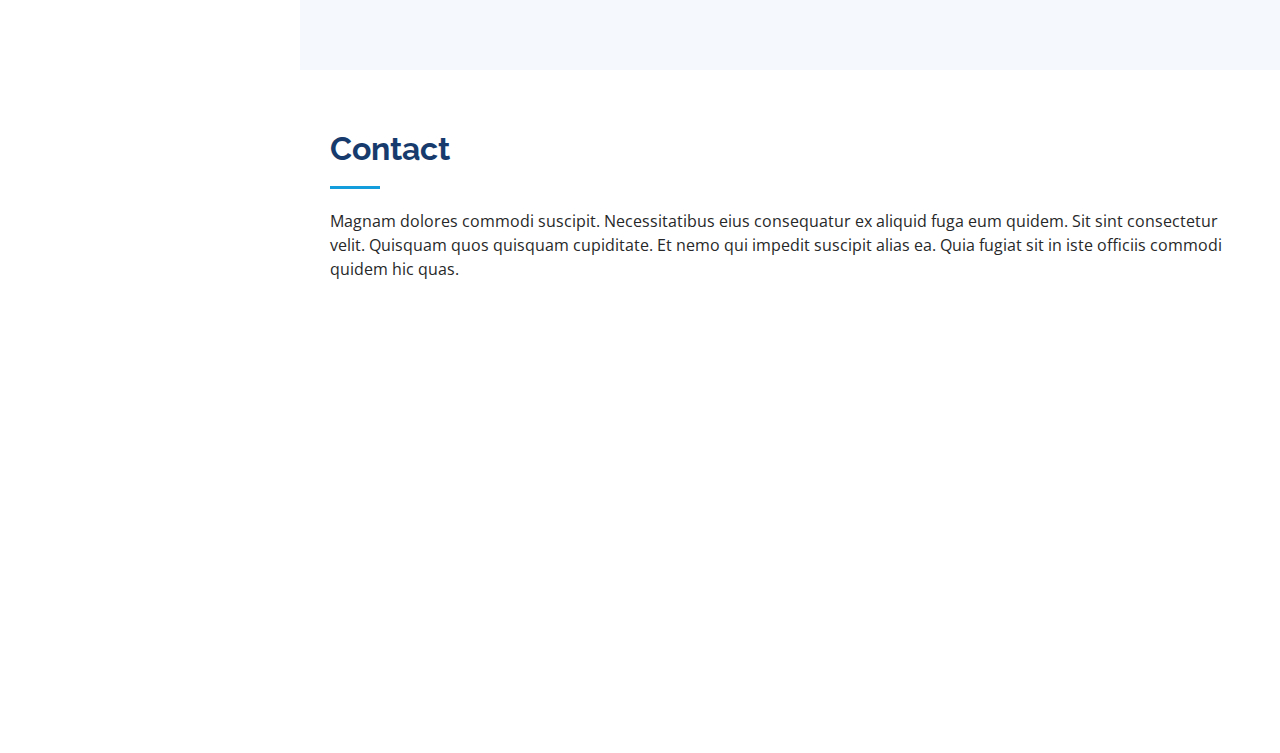
==== commit b2a9a16f: "ghk" ====
--- a/index.html
+++ b/index.html
@@ -489,9 +489,9 @@
                   Proin iaculis purus consequat sem cure digni ssim donec porttitora entum suscipit rhoncus. Accusantium quam, ultricies eget id, aliquam eget nibh et. Maecen aliquam, risus at semper.
                   <i class="bx bxs-quote-alt-right quote-icon-right"></i>
                 </p>
-                <img src="assets/img/testimonials/testimonials-1.jpg" class="testimonial-img" alt="">
-                <h3>Saul Goodman</h3>
-                <h4>Ceo &amp; Founder</h4>
+                <img src="assets/img/testimonials/meena.jpg" class="testimonial-img" alt="">
+                <h3>Menna Zaki</h3>
+                <h4>Research</h4>
               </div>
             </div><!-- End testimonial item -->
 
@@ -502,9 +502,9 @@
                   Export tempor illum tamen malis malis eram quae irure esse labore quem cillum quid cillum eram malis quorum velit fore eram velit sunt aliqua noster fugiat irure amet legam anim culpa.
                   <i class="bx bxs-quote-alt-right quote-icon-right"></i>
                 </p>
-                <img src="assets/img/testimonials/testimonials-2.jpg" class="testimonial-img" alt="">
-                <h3>Sara Wilsson</h3>
-                <h4>Designer</h4>
+                <img src="assets/img/testimonials/sherroq.jpg" class="testimonial-img" alt="">
+                <h3>Shouroq</h3>
+                <h4>Research</h4>
               </div>
             </div><!-- End testimonial item -->
 
@@ -515,9 +515,9 @@
                   Enim nisi quem export duis labore cillum quae magna enim sint quorum nulla quem veniam duis minim tempor labore quem eram duis noster aute amet eram fore quis sint minim.
                   <i class="bx bxs-quote-alt-right quote-icon-right"></i>
                 </p>
-                <img src="assets/img/testimonials/testimonials-3.jpg" class="testimonial-img" alt="">
-                <h3>Jena Karlis</h3>
-                <h4>Store Owner</h4>
+                <img src="assets/img/testimonials/kareema.jpg" class="testimonial-img" alt="">
+                <h3>Kariema Khalifa</h3>
+                <h4>Research</h4>
               </div>
             </div><!-- End testimonial item -->
 
@@ -541,9 +541,9 @@
                   Quis quorum aliqua sint quem legam fore sunt eram irure aliqua veniam tempor noster veniam enim culpa labore duis sunt culpa nulla illum cillum fugiat legam esse veniam culpa fore nisi cillum quid.
                   <i class="bx bxs-quote-alt-right quote-icon-right"></i>
                 </p>
-                <img src="assets/img/testimonials/testimonials-5.jpg" class="testimonial-img" alt="">
-                <h3>John Larson</h3>
-                <h4>Entrepreneur</h4>
+                <img src="assets/img/testimonials/dena.jpg" class="testimonial-img" alt="">
+                <h3>Dina Abodaya</h3>
+                <h4>Research</h4>
               </div>
             </div><!-- End testimonial item -->
 
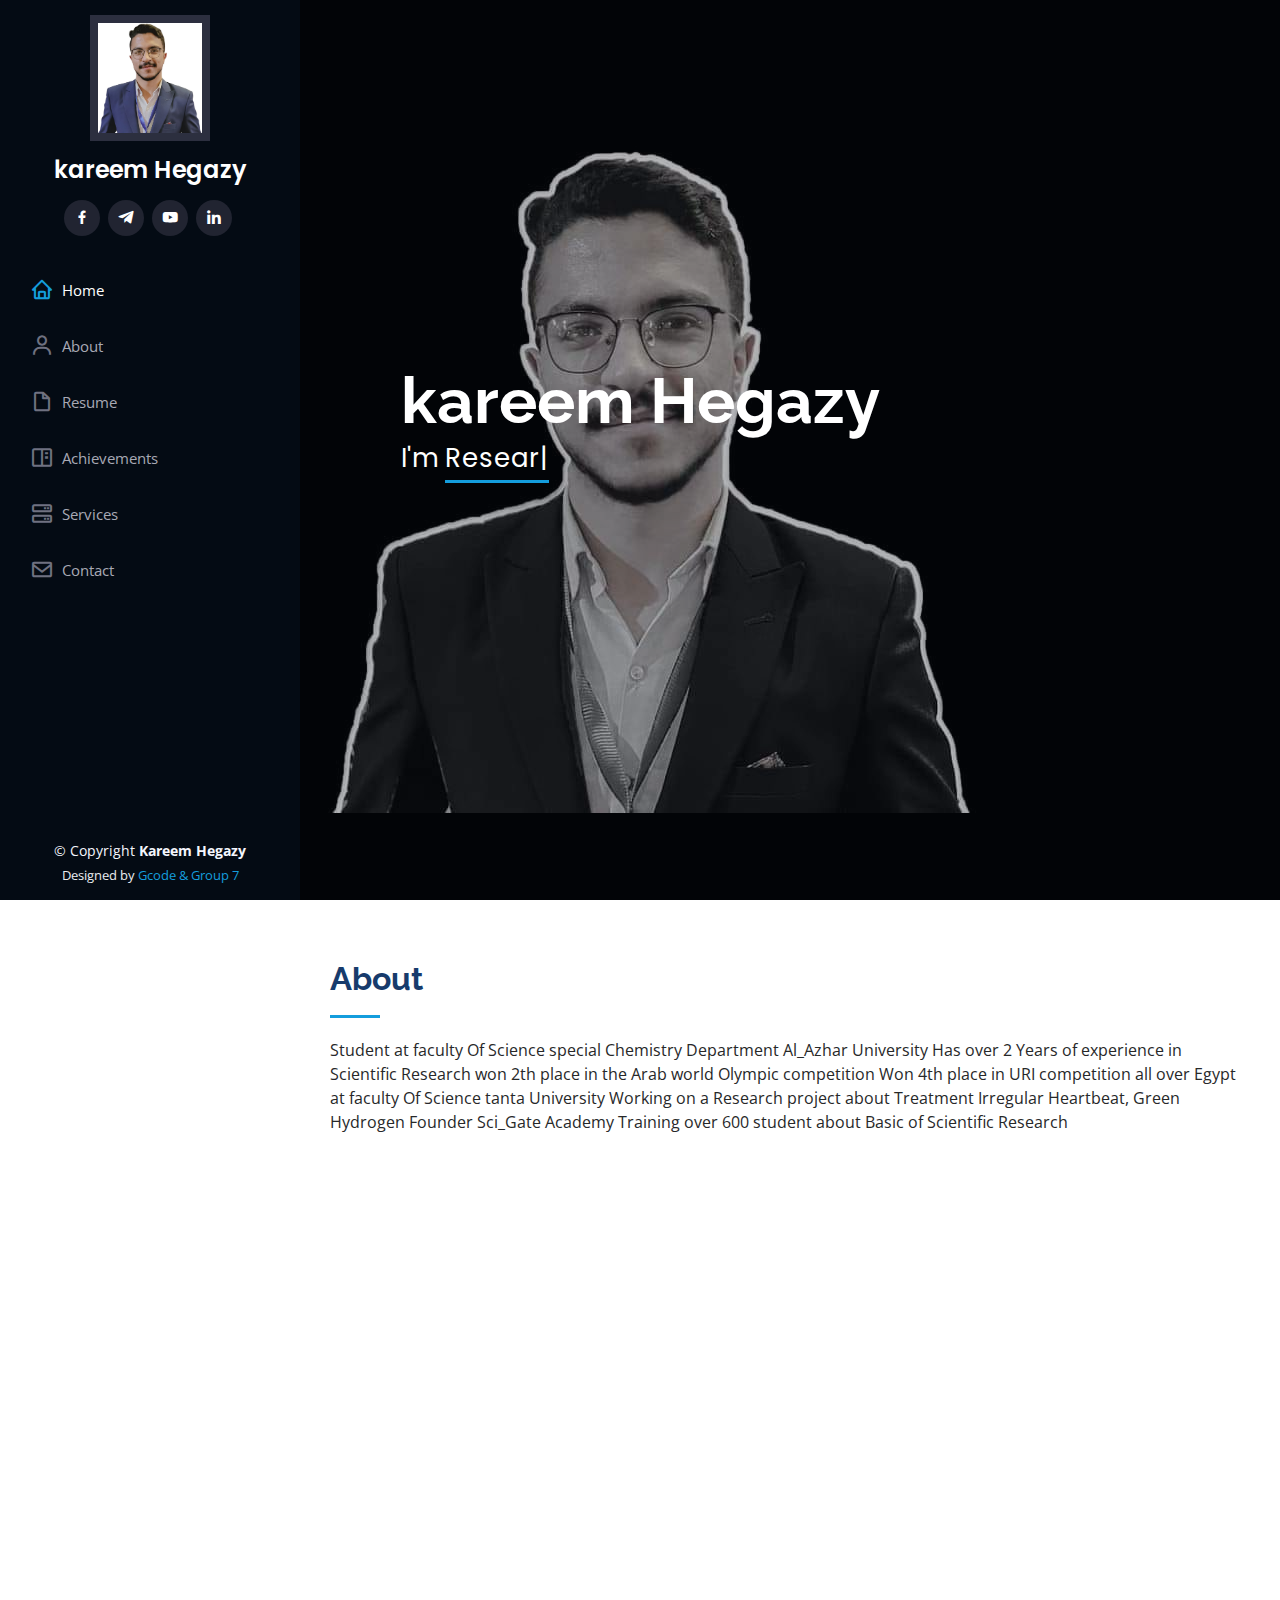
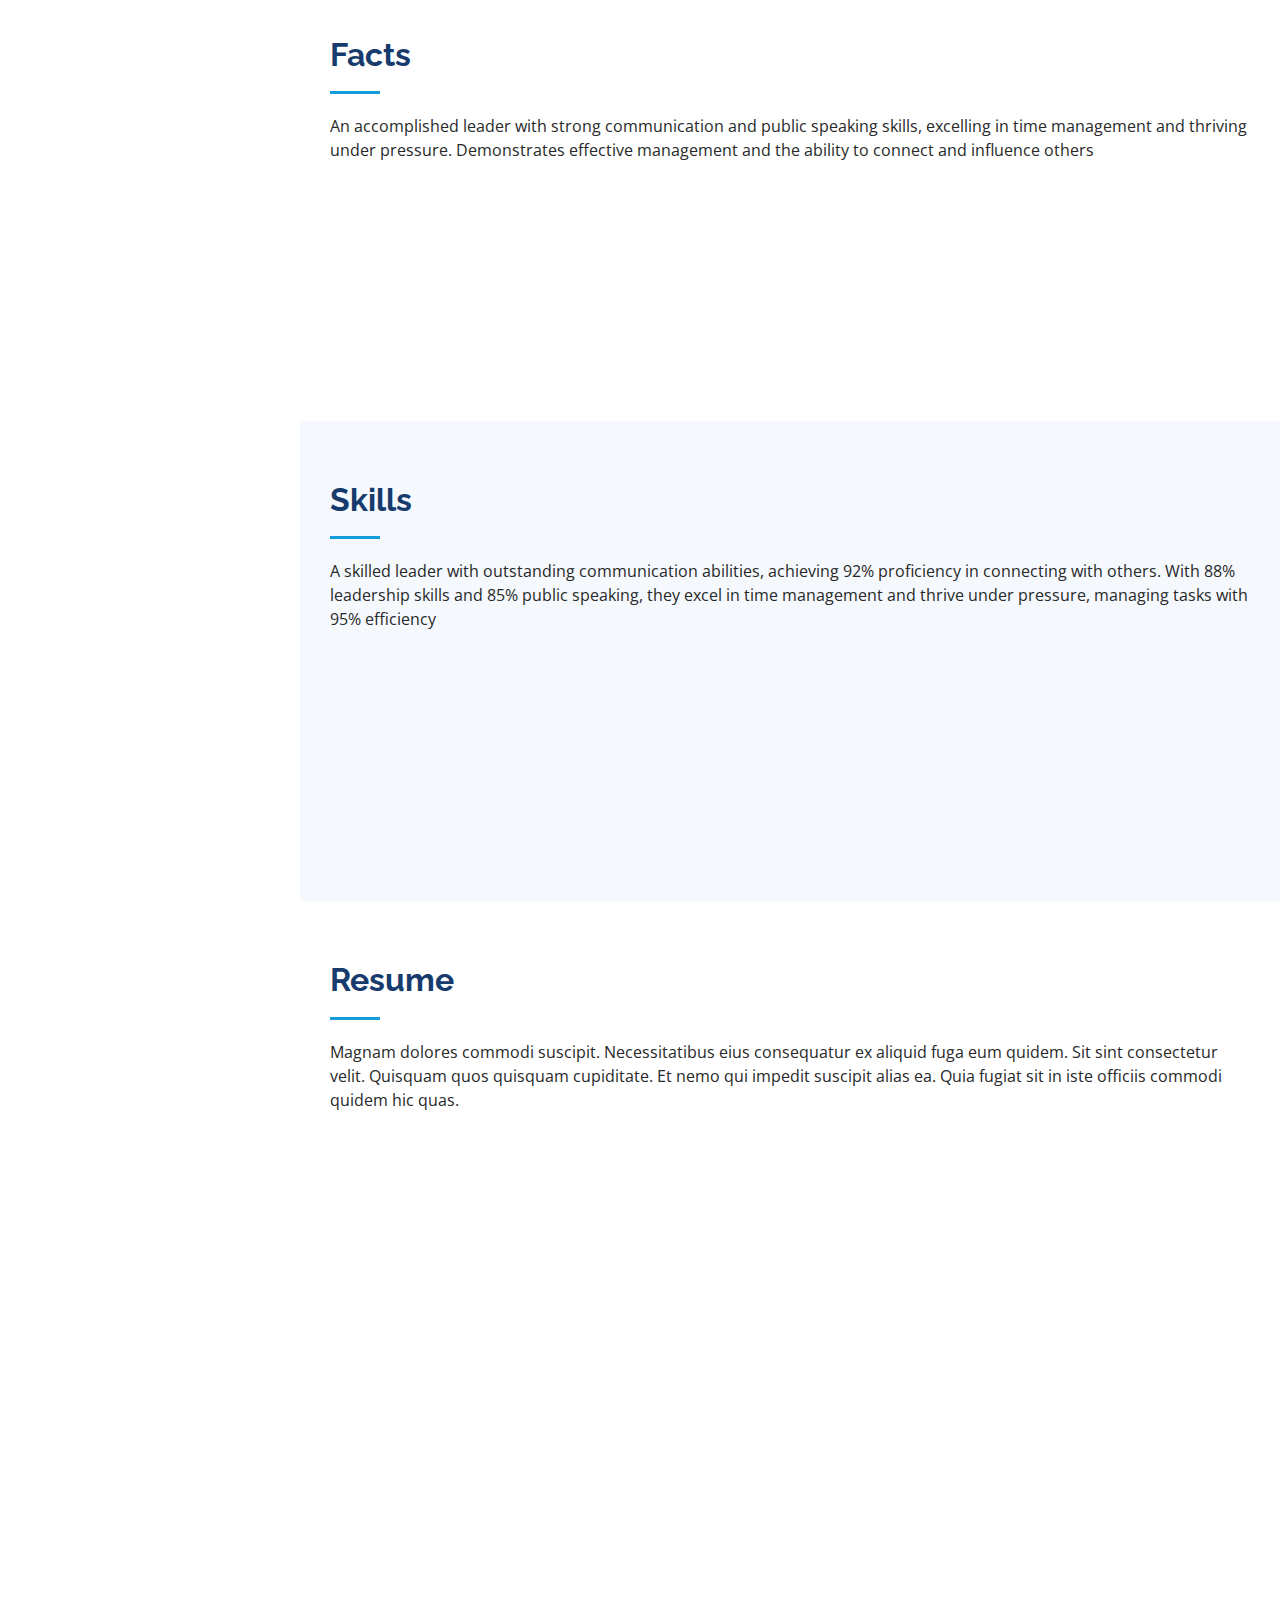
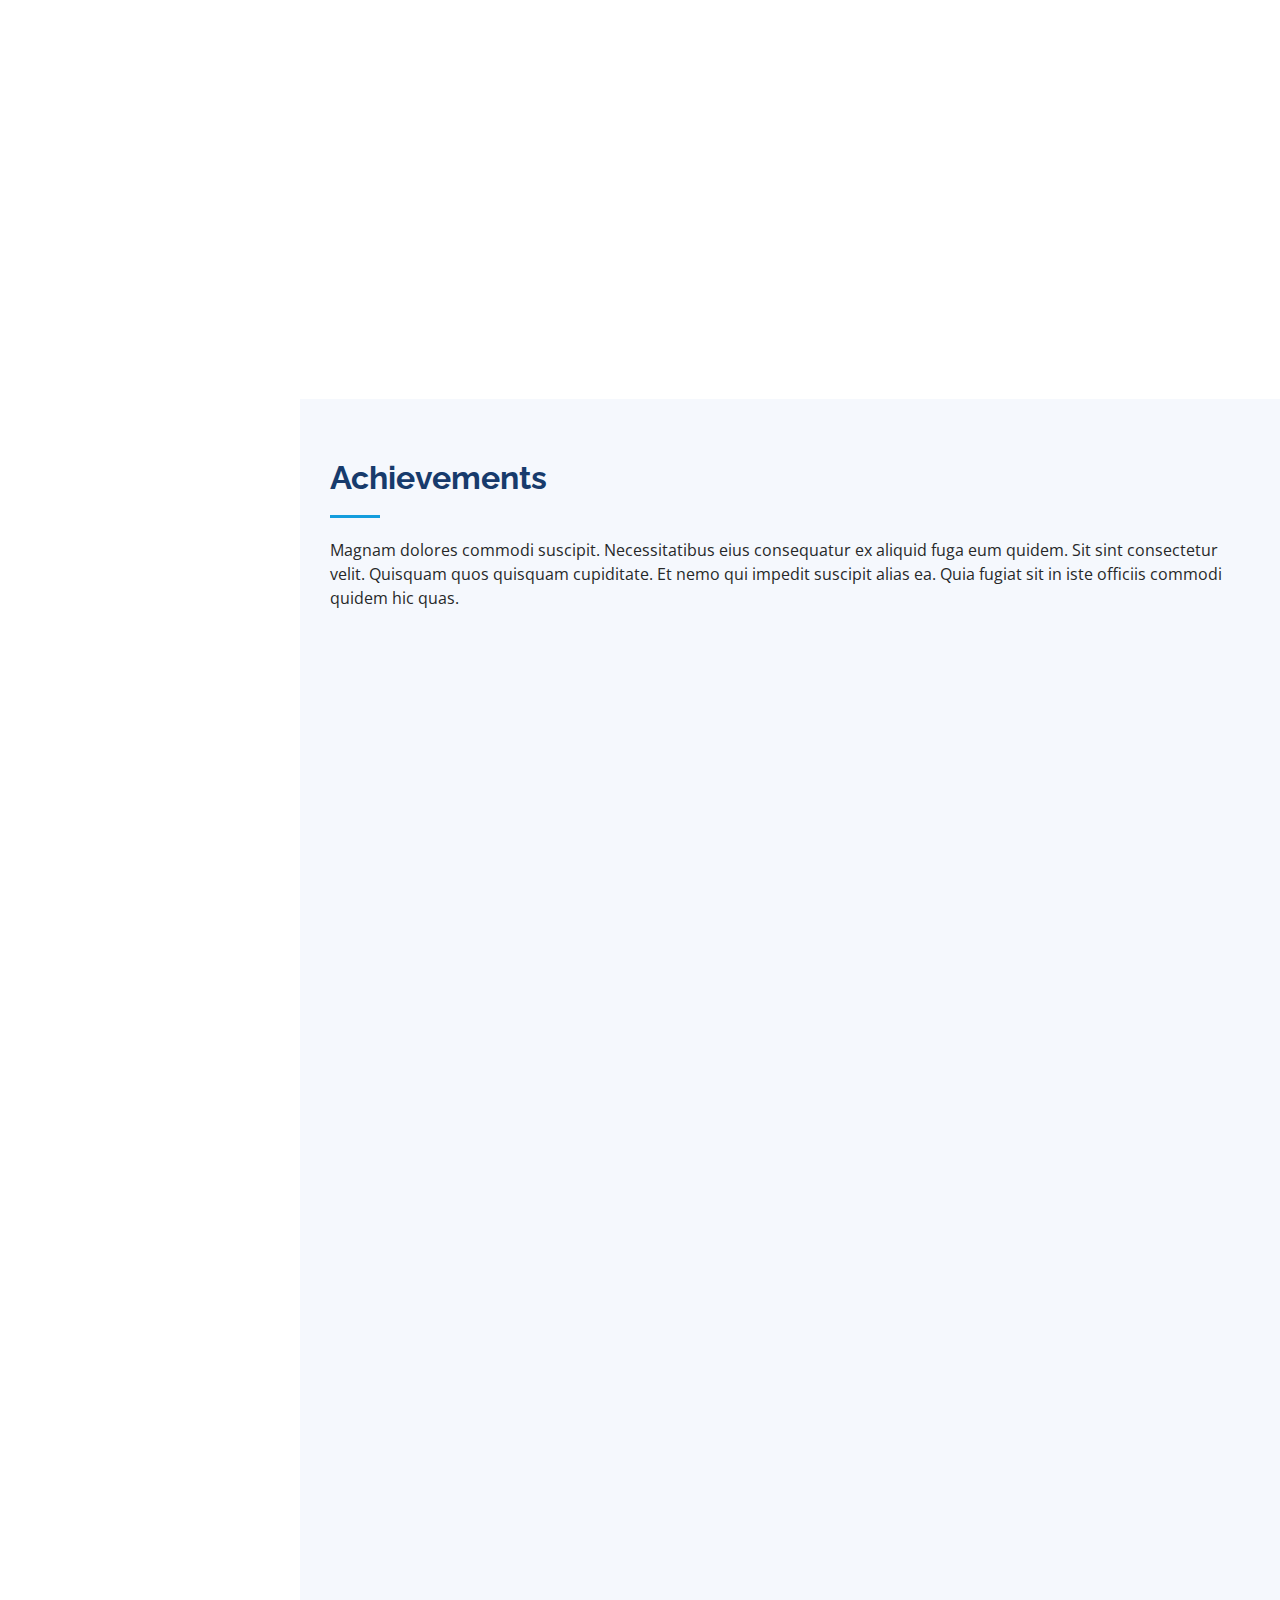
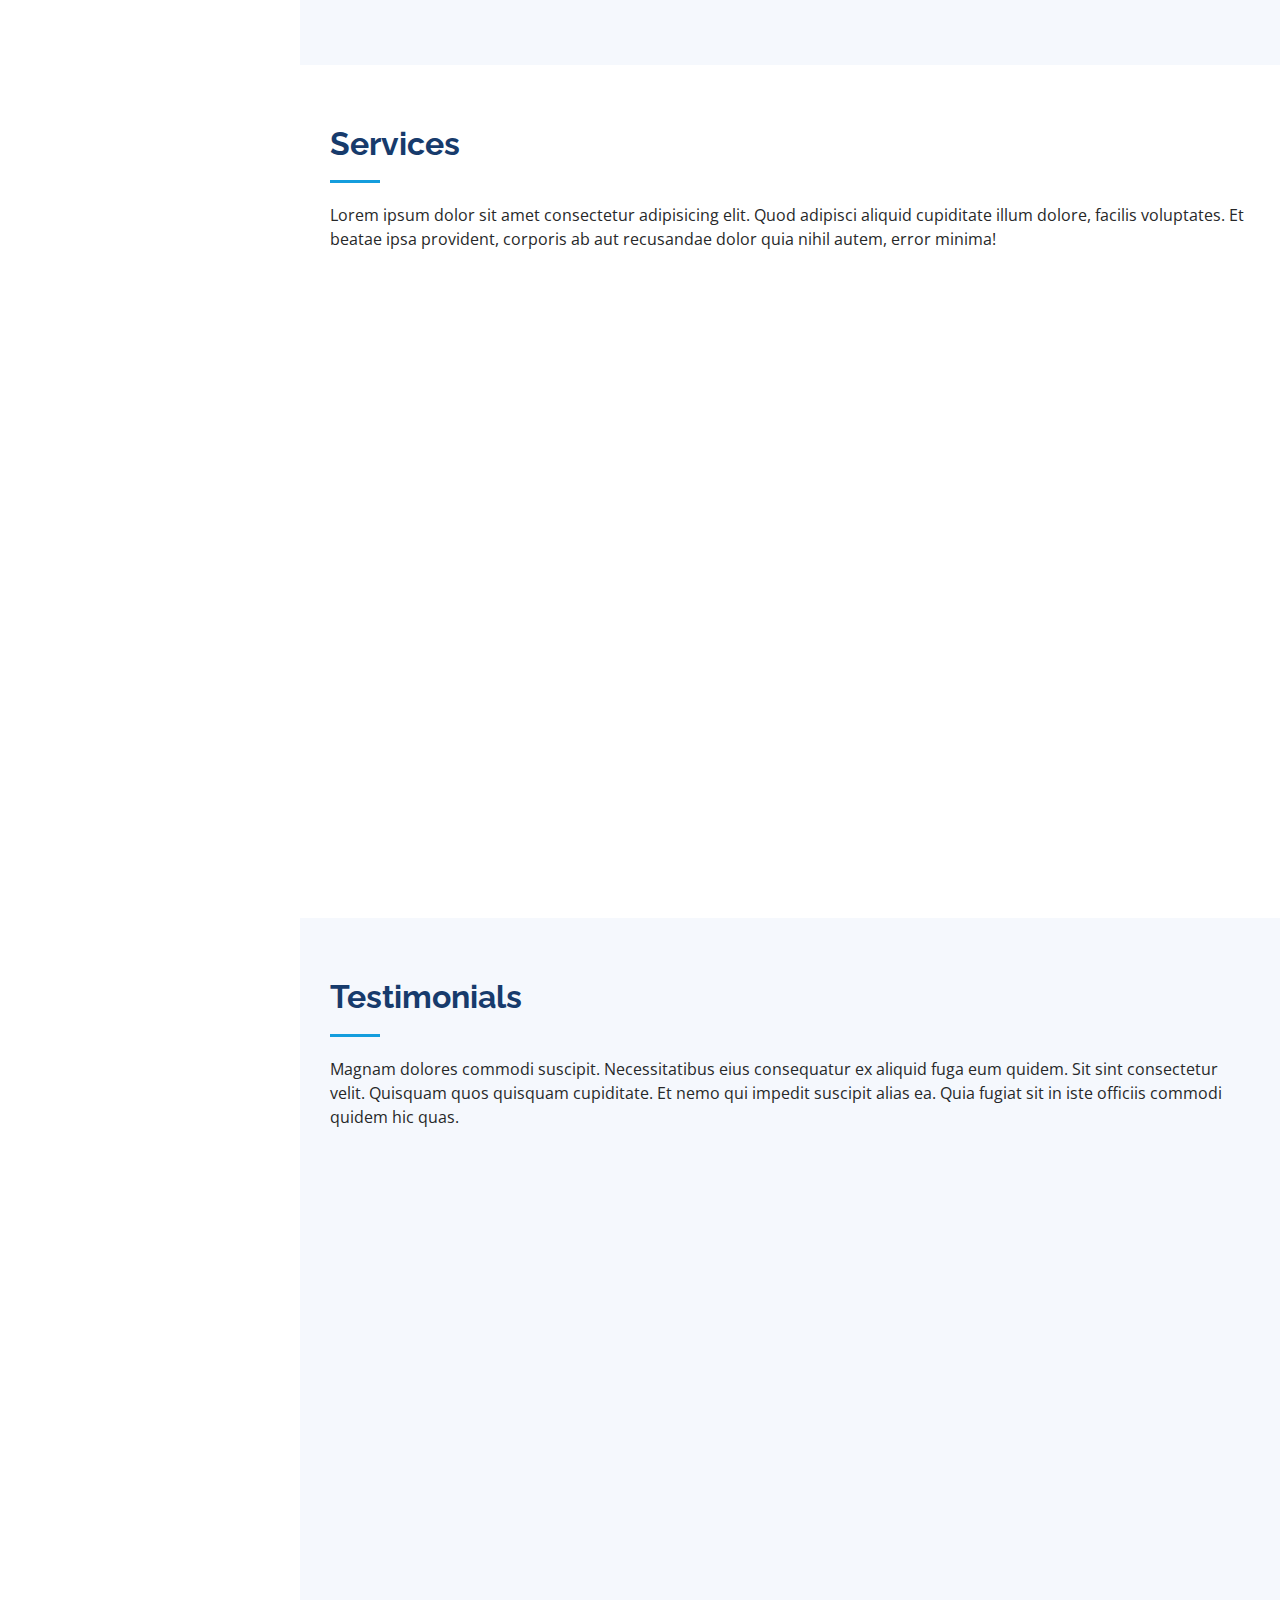
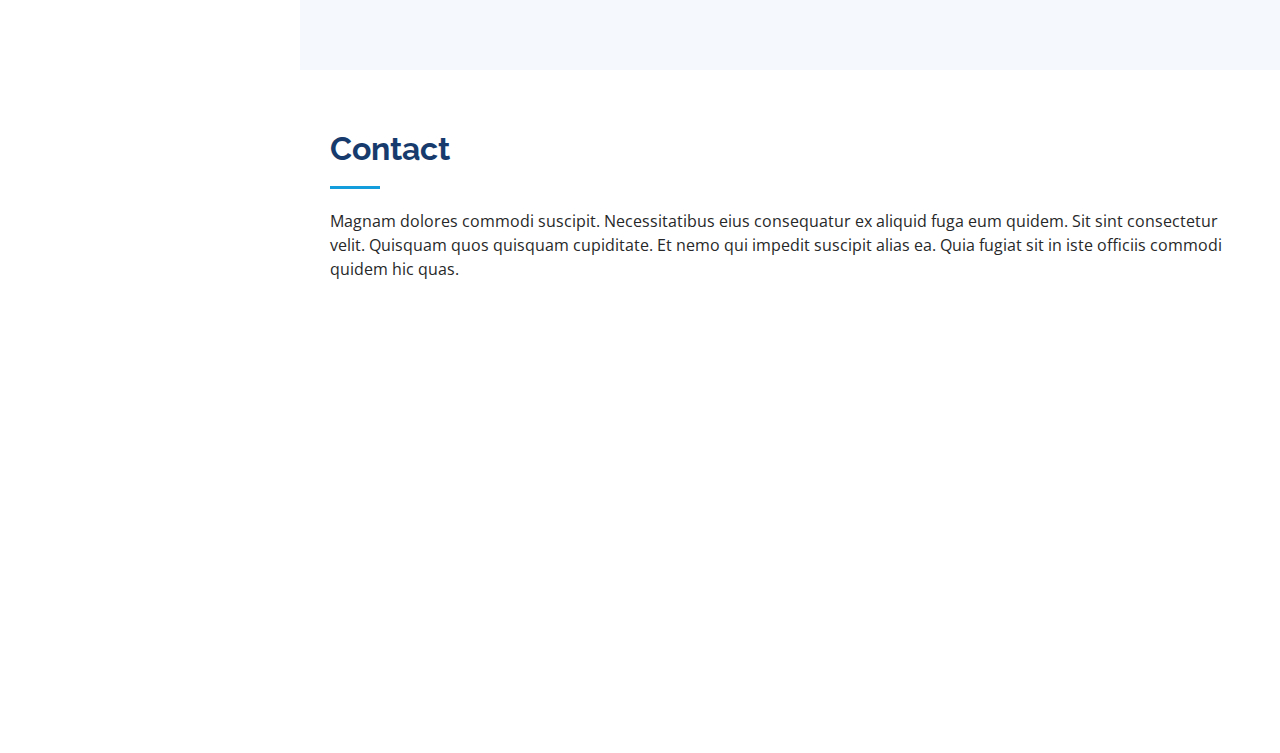
==== commit d55f0722: "last" ====
--- a/index.html
+++ b/index.html
@@ -331,7 +331,7 @@
             <div class="portfolio-wrap">
               <img src="assets/img/portfolio/pro-1.jpg" class="img-fluid" alt="">
               <div class="portfolio-links">
-                <a href="assets/img/portfolio/pro-2.jpg" data-gallery="portfolioGallery" class="portfolio-lightbox" title="App 1"><i class="bx bx-plus"></i></a>
+                <a href="assets/img/portfolio/pro-2.jpg" data-gallery="portfolioGallery" class="portfolio-lightbox" title="The best"><i class="bx bx-plus"></i></a>
                 <a href="portfolio-details.html" title="More Details"><i class="bx bx-link"></i></a>
               </div>
             </div>
@@ -341,7 +341,7 @@
             <div class="portfolio-wrap">
               <img src="assets/img/portfolio/pro-3.jpg" class="img-fluid" alt="">
               <div class="portfolio-links">
-                <a href="assets/img/portfolio/pro-4.jpg" data-gallery="portfolioGallery" class="portfolio-lightbox" title="Web 3"><i class="bx bx-plus"></i></a>
+                <a href="assets/img/portfolio/pro-4.jpg" data-gallery="portfolioGallery" class="portfolio-lightbox" title="The best"><i class="bx bx-plus"></i></a>
                 <a href="portfolio-details.html" title="More Details"><i class="bx bx-link"></i></a>
               </div>
             </div>
@@ -351,7 +351,7 @@
             <div class="portfolio-wrap">
               <img src="assets/img/portfolio/pro-5.jpg" class="img-fluid" alt="">
               <div class="portfolio-links">
-                <a href="assets/img/portfolio/pro-6.jpg" data-gallery="portfolioGallery" class="portfolio-lightbox" title="App 2"><i class="bx bx-plus"></i></a>
+                <a href="assets/img/portfolio/pro-6.jpg" data-gallery="portfolioGallery" class="portfolio-lightbox" title="The best"><i class="bx bx-plus"></i></a>
                 <a href="portfolio-details.html" title="More Details"><i class="bx bx-link"></i></a>
               </div>
             </div>
@@ -361,7 +361,7 @@
             <div class="portfolio-wrap">
               <img src="assets/img/portfolio/pro-7.jpg" class="img-fluid" alt="">
               <div class="portfolio-links">
-                <a href="assets/img/portfolio/pro-8.jpg" data-gallery="portfolioGallery" class="portfolio-lightbox" title="Card 2"><i class="bx bx-plus"></i></a>
+                <a href="assets/img/portfolio/pro-8.jpg" data-gallery="portfolioGallery" class="portfolio-lightbox" title="The best"><i class="bx bx-plus"></i></a>
                 <a href="portfolio-details.html" title="More Details"><i class="bx bx-link"></i></a>
               </div>
             </div>
@@ -371,7 +371,7 @@
             <div class="portfolio-wrap">
               <img src="assets/img/portfolio/pro-9.jpg" class="img-fluid" alt="">
               <div class="portfolio-links">
-                <a href="assets/img/portfolio/pro-10.jpg" data-gallery="portfolioGallery" class="portfolio-lightbox" title="Web 2"><i class="bx bx-plus"></i></a>
+                <a href="assets/img/portfolio/pro-10.jpg" data-gallery="portfolioGallery" class="portfolio-lightbox" title="The best"><i class="bx bx-plus"></i></a>
                 <a href="portfolio-details.html" title="More Details"><i class="bx bx-link"></i></a>
               </div>
             </div>
@@ -381,7 +381,7 @@
             <div class="portfolio-wrap">
               <img src="assets/img/portfolio/pro-11.jpg" class="img-fluid" alt="">
               <div class="portfolio-links">
-                <a href="assets/img/portfolio/pro-12.jpg" data-gallery="portfolioGallery" class="portfolio-lightbox" title="App 3"><i class="bx bx-plus"></i></a>
+                <a href="assets/img/portfolio/pro-12.jpg" data-gallery="portfolioGallery" class="portfolio-lightbox" title="The best"><i class="bx bx-plus"></i></a>
                 <a href="portfolio-details.html" title="More Details"><i class="bx bx-link"></i></a>
               </div>
             </div>
@@ -391,7 +391,7 @@
             <div class="portfolio-wrap">
               <img src="assets/img/portfolio/pro-11.jpg" class="img-fluid" alt="">
               <div class="portfolio-links">
-                <a href="assets/img/portfolio/pro-5.jpg" data-gallery="portfolioGallery" class="portfolio-lightbox" title="Card 1"><i class="bx bx-plus"></i></a>
+                <a href="assets/img/portfolio/pro-5.jpg" data-gallery="portfolioGallery" class="portfolio-lightbox" title="The best"><i class="bx bx-plus"></i></a>
                 <a href="portfolio-details.html" title="More Details"><i class="bx bx-link"></i></a>
               </div>
             </div>
@@ -401,7 +401,7 @@
             <div class="portfolio-wrap">
               <img src="assets/img/portfolio/pro-5.jpg" class="img-fluid" alt="">
               <div class="portfolio-links">
-                <a href="assets/img/portfolio/pro-8.jpg" data-gallery="portfolioGallery" class="portfolio-lightbox" title="Card 3"><i class="bx bx-plus"></i></a>
+                <a href="assets/img/portfolio/pro-8.jpg" data-gallery="portfolioGallery" class="portfolio-lightbox" title="The best"><i class="bx bx-plus"></i></a>
                 <a href="portfolio-details.html" title="More Details"><i class="bx bx-link"></i></a>
               </div>
             </div>
@@ -411,7 +411,7 @@
             <div class="portfolio-wrap">
               <img src="assets/img/portfolio/pro-7.jpg" class="img-fluid" alt="">
               <div class="portfolio-links">
-                <a href="assets/img/portfolio/pro-4.jpg" data-gallery="portfolioGallery" class="portfolio-lightbox" title="Web 3"><i class="bx bx-plus"></i></a>
+                <a href="assets/img/portfolio/pro-4.jpg" data-gallery="portfolioGallery" class="portfolio-lightbox" title="The best"><i class="bx bx-plus"></i></a>
                 <a href="portfolio-details.html" title="More Details"><i class="bx bx-link"></i></a>
               </div>
             </div>
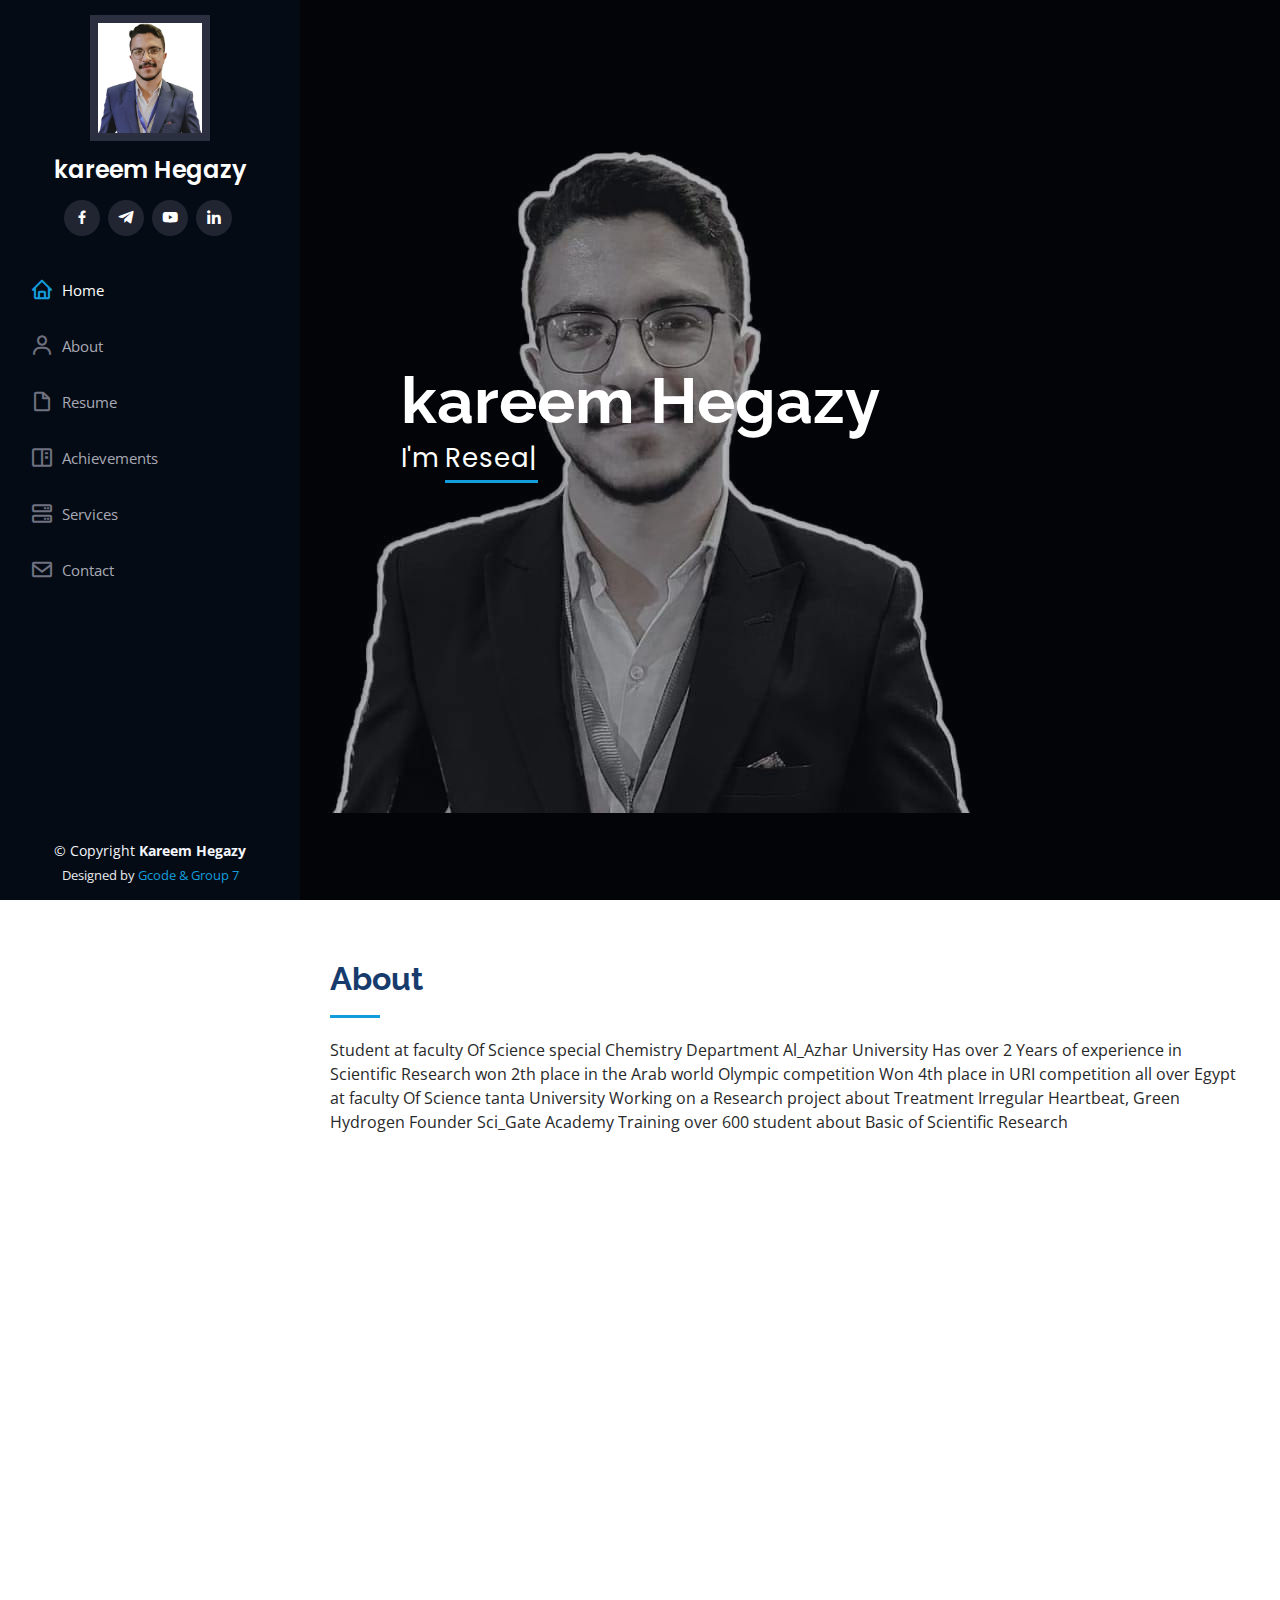
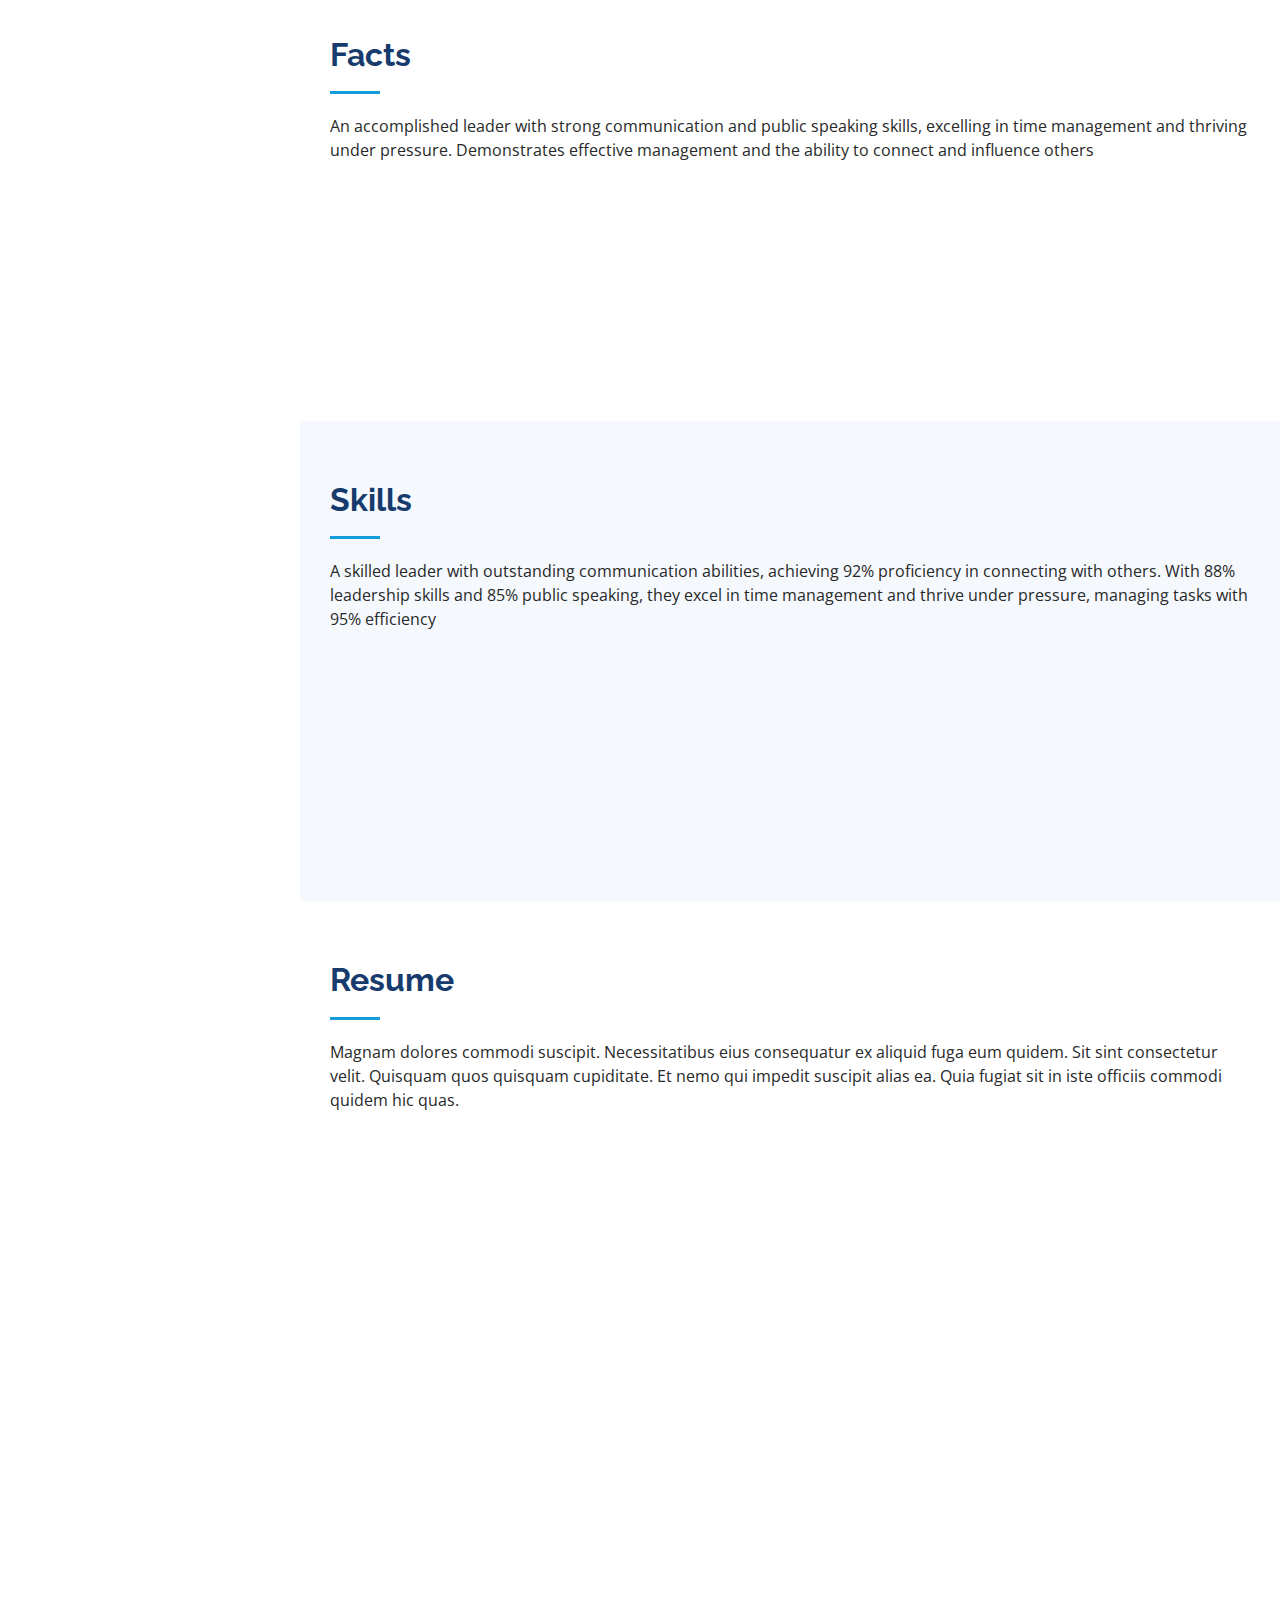
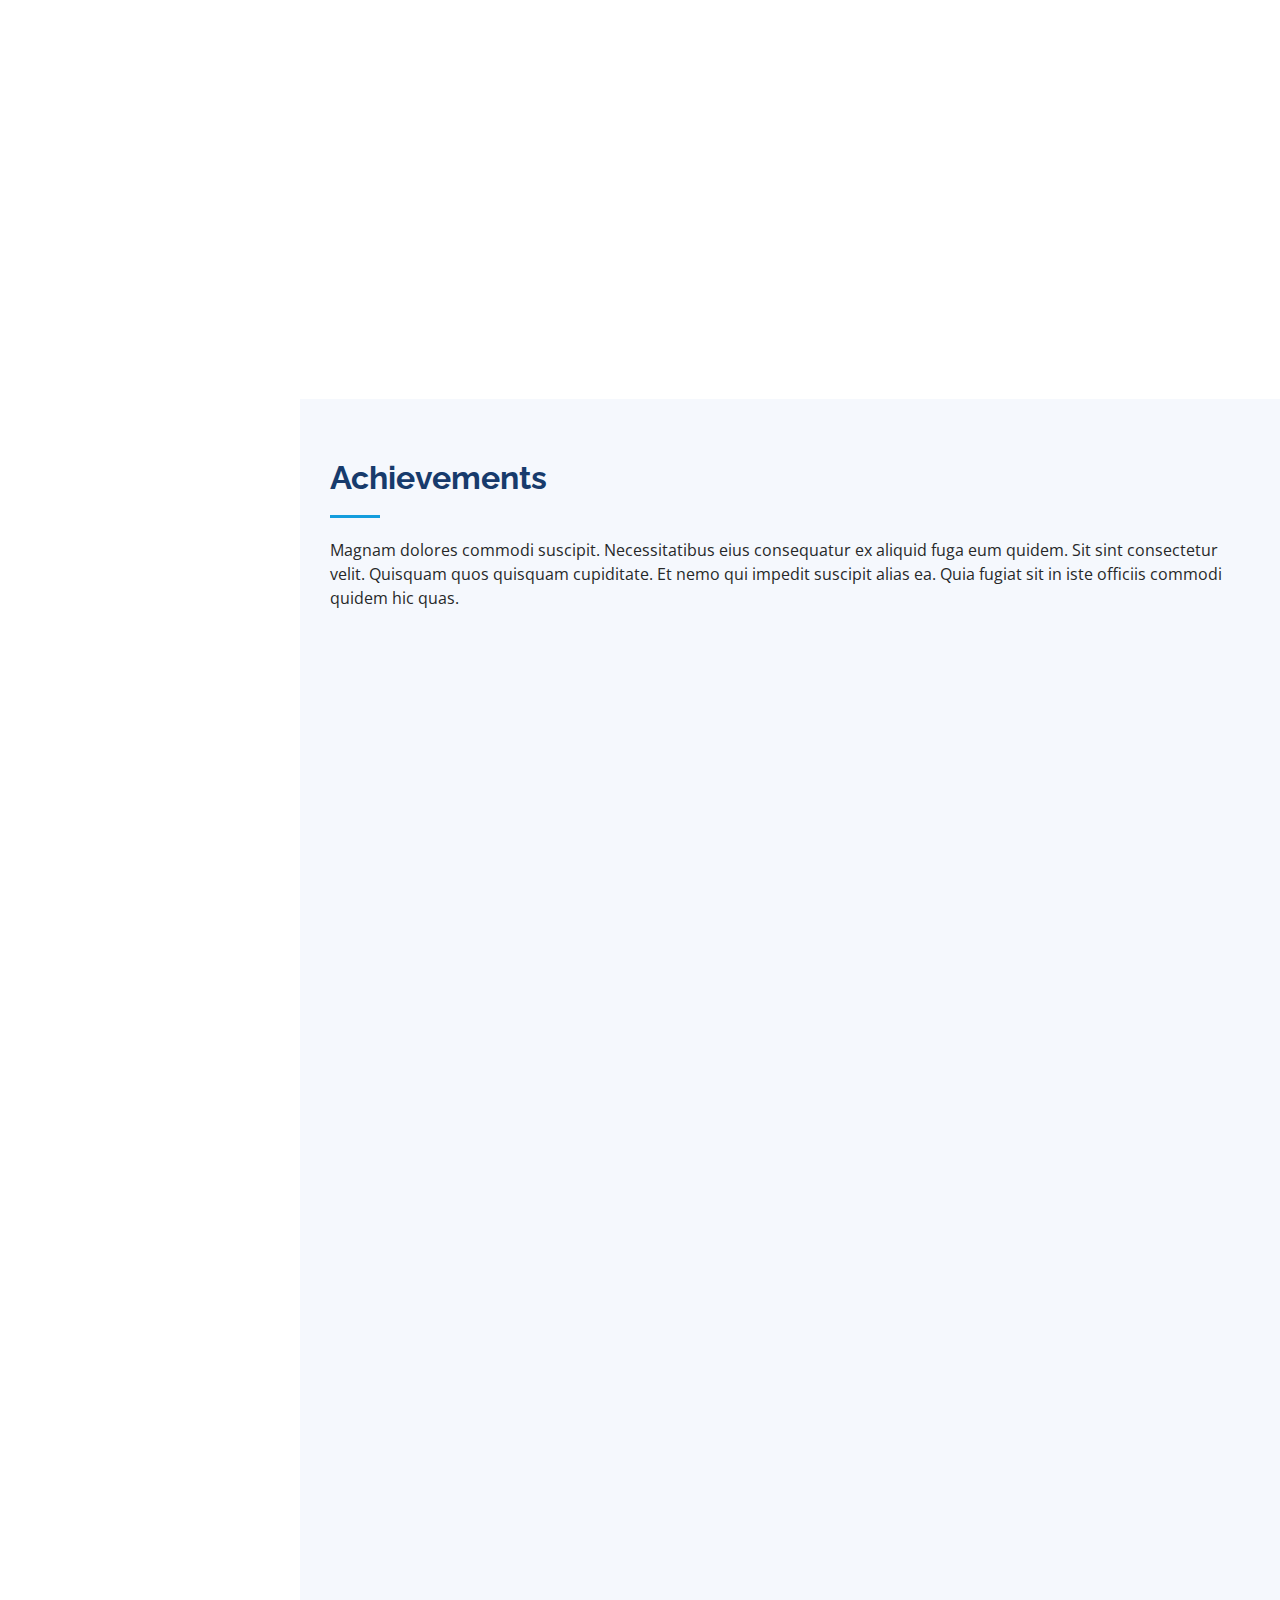
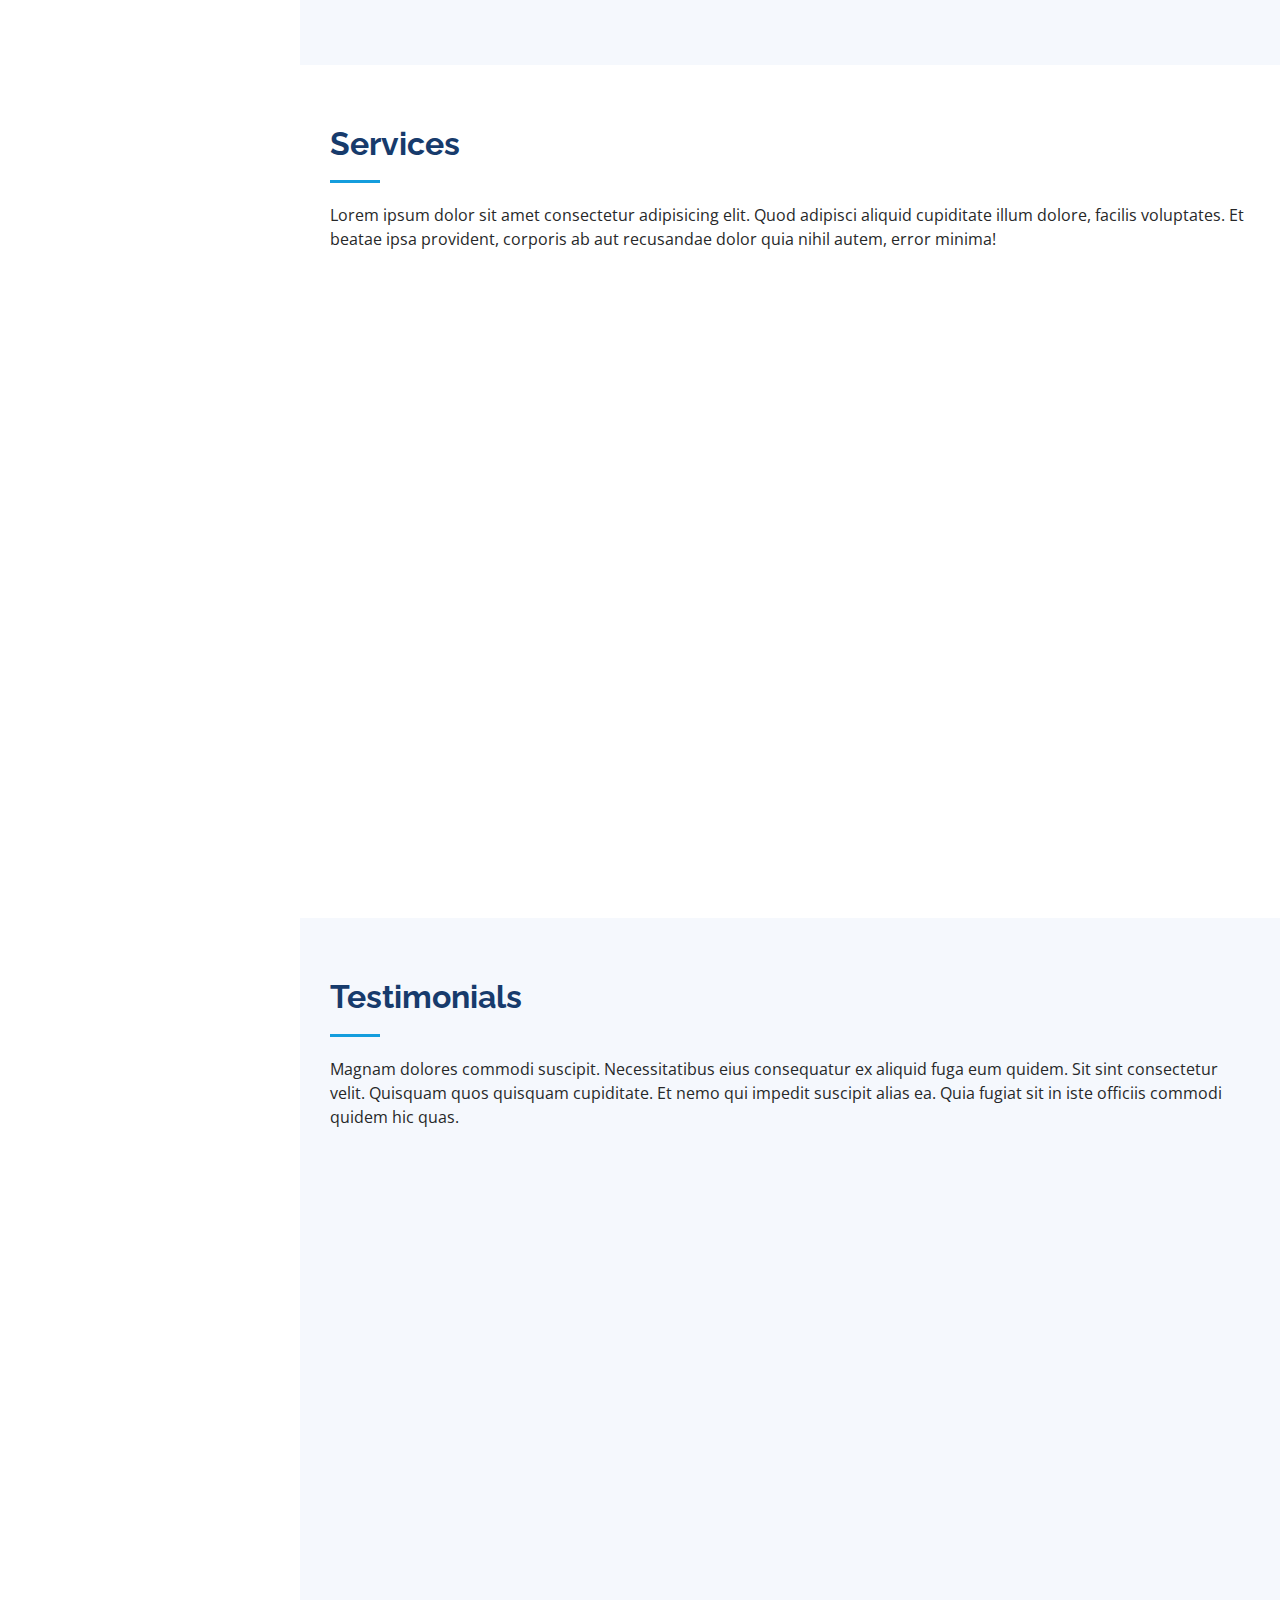
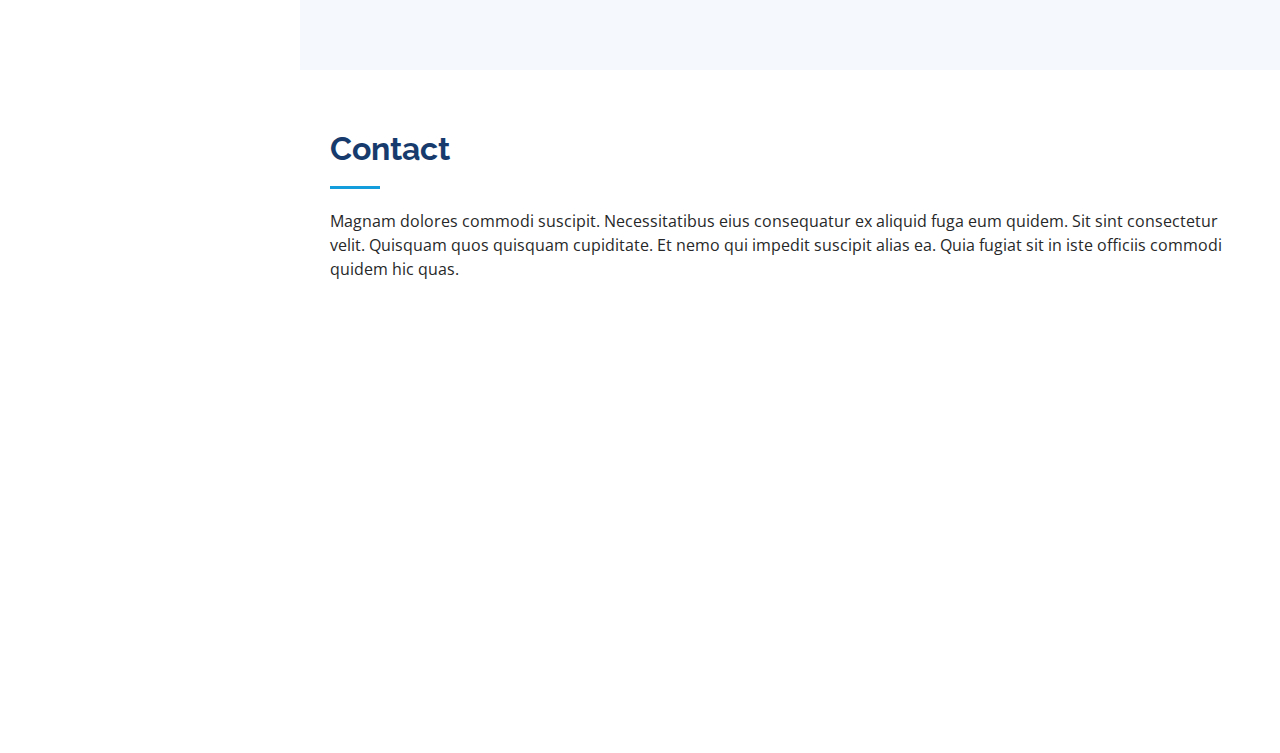
==== commit a2c51cbe: "last2" ====
--- a/index.html
+++ b/index.html
@@ -517,6 +517,18 @@
                 </p>
                 <img src="assets/img/testimonials/kareema.jpg" class="testimonial-img" alt="">
                 <h3>Kariema Khalifa</h3>
+                <h4>Research</h4>
+              </div>
+            </div><!-- End testimonial item -->
+            <div class="swiper-slide">
+              <div class="testimonial-item" data-aos="fade-up" data-aos-delay="200">
+                <p>
+                  <i class="bx bxs-quote-alt-left quote-icon-left"></i>
+                  Enim nisi quem export duis labore cillum quae magna enim sint quorum nulla quem veniam duis minim tempor labore quem eram duis noster aute amet eram fore quis sint minim.
+                  <i class="bx bxs-quote-alt-right quote-icon-right"></i>
+                </p>
+                <img src="assets/img/testimonials/esra.jpg" class="testimonial-img" alt="">
+                <h3>Esraa Rashad</h3>
                 <h4>Research</h4>
               </div>
             </div><!-- End testimonial item -->
